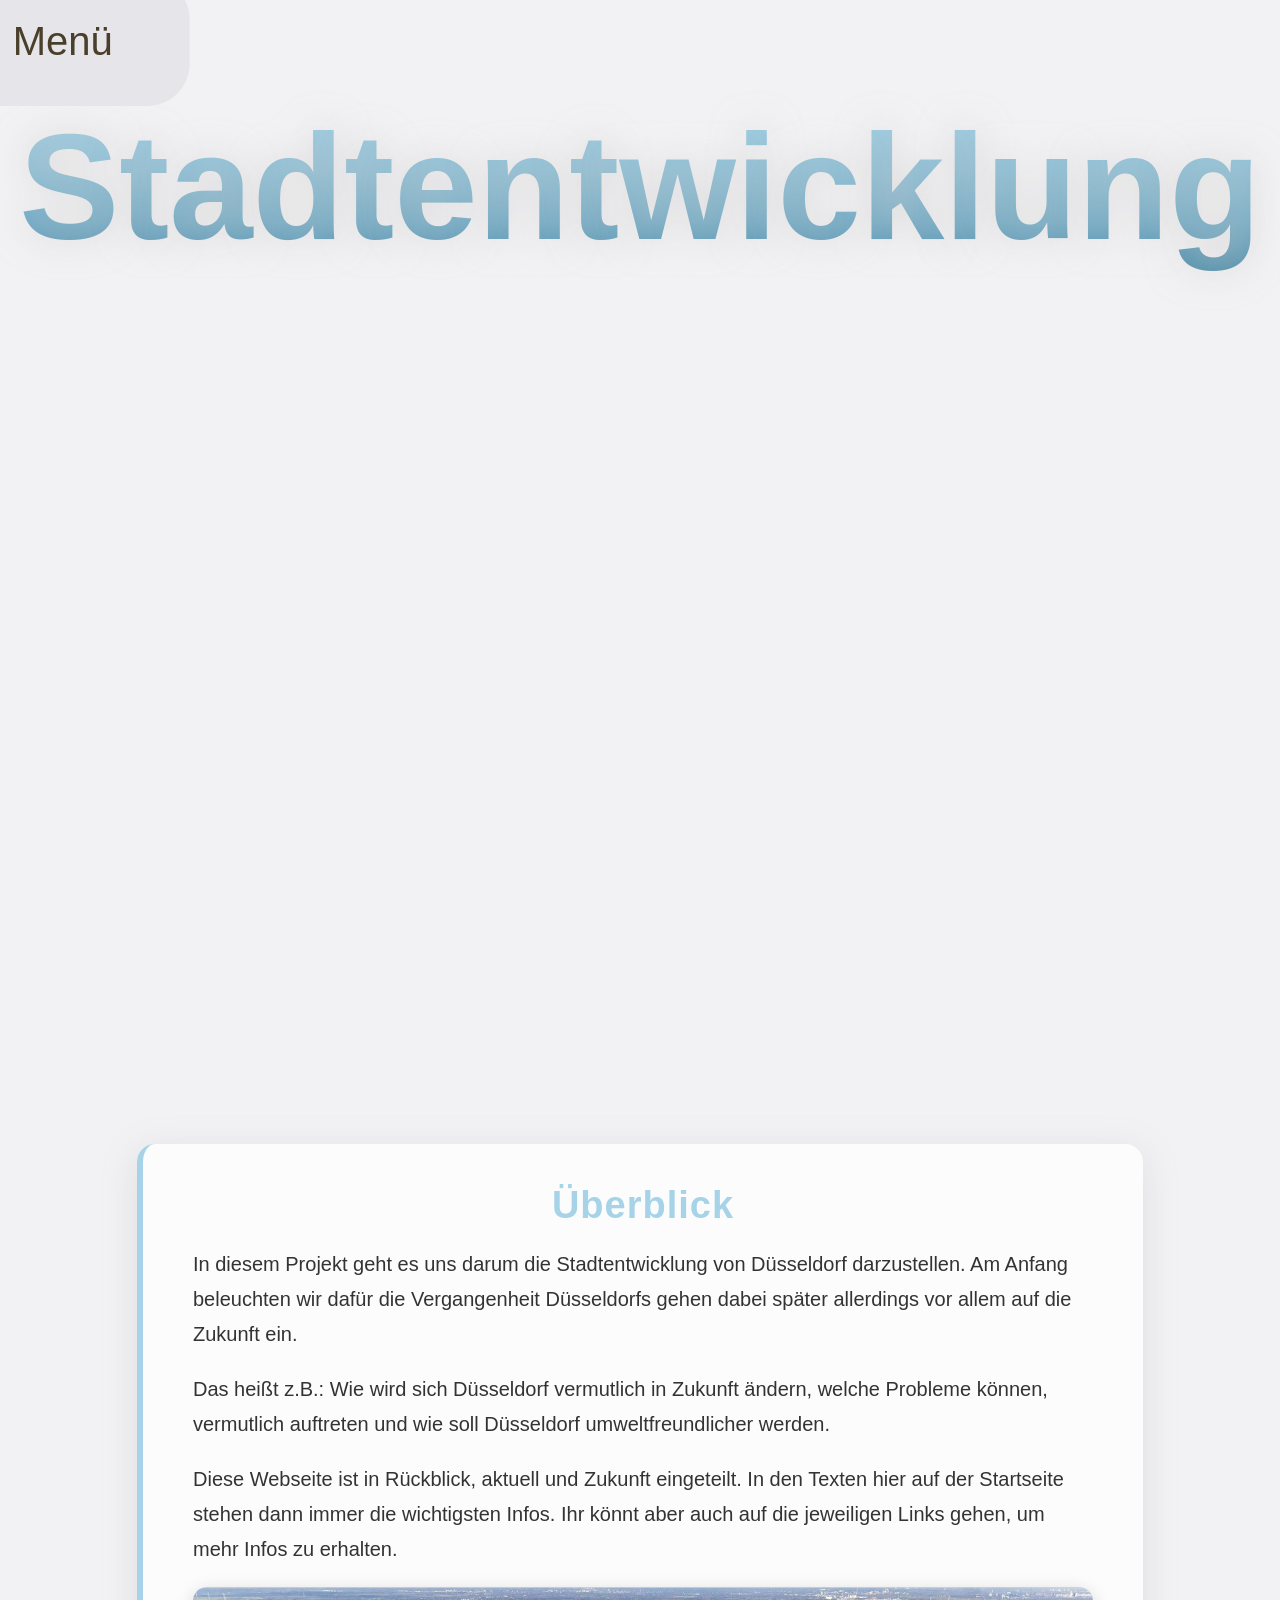
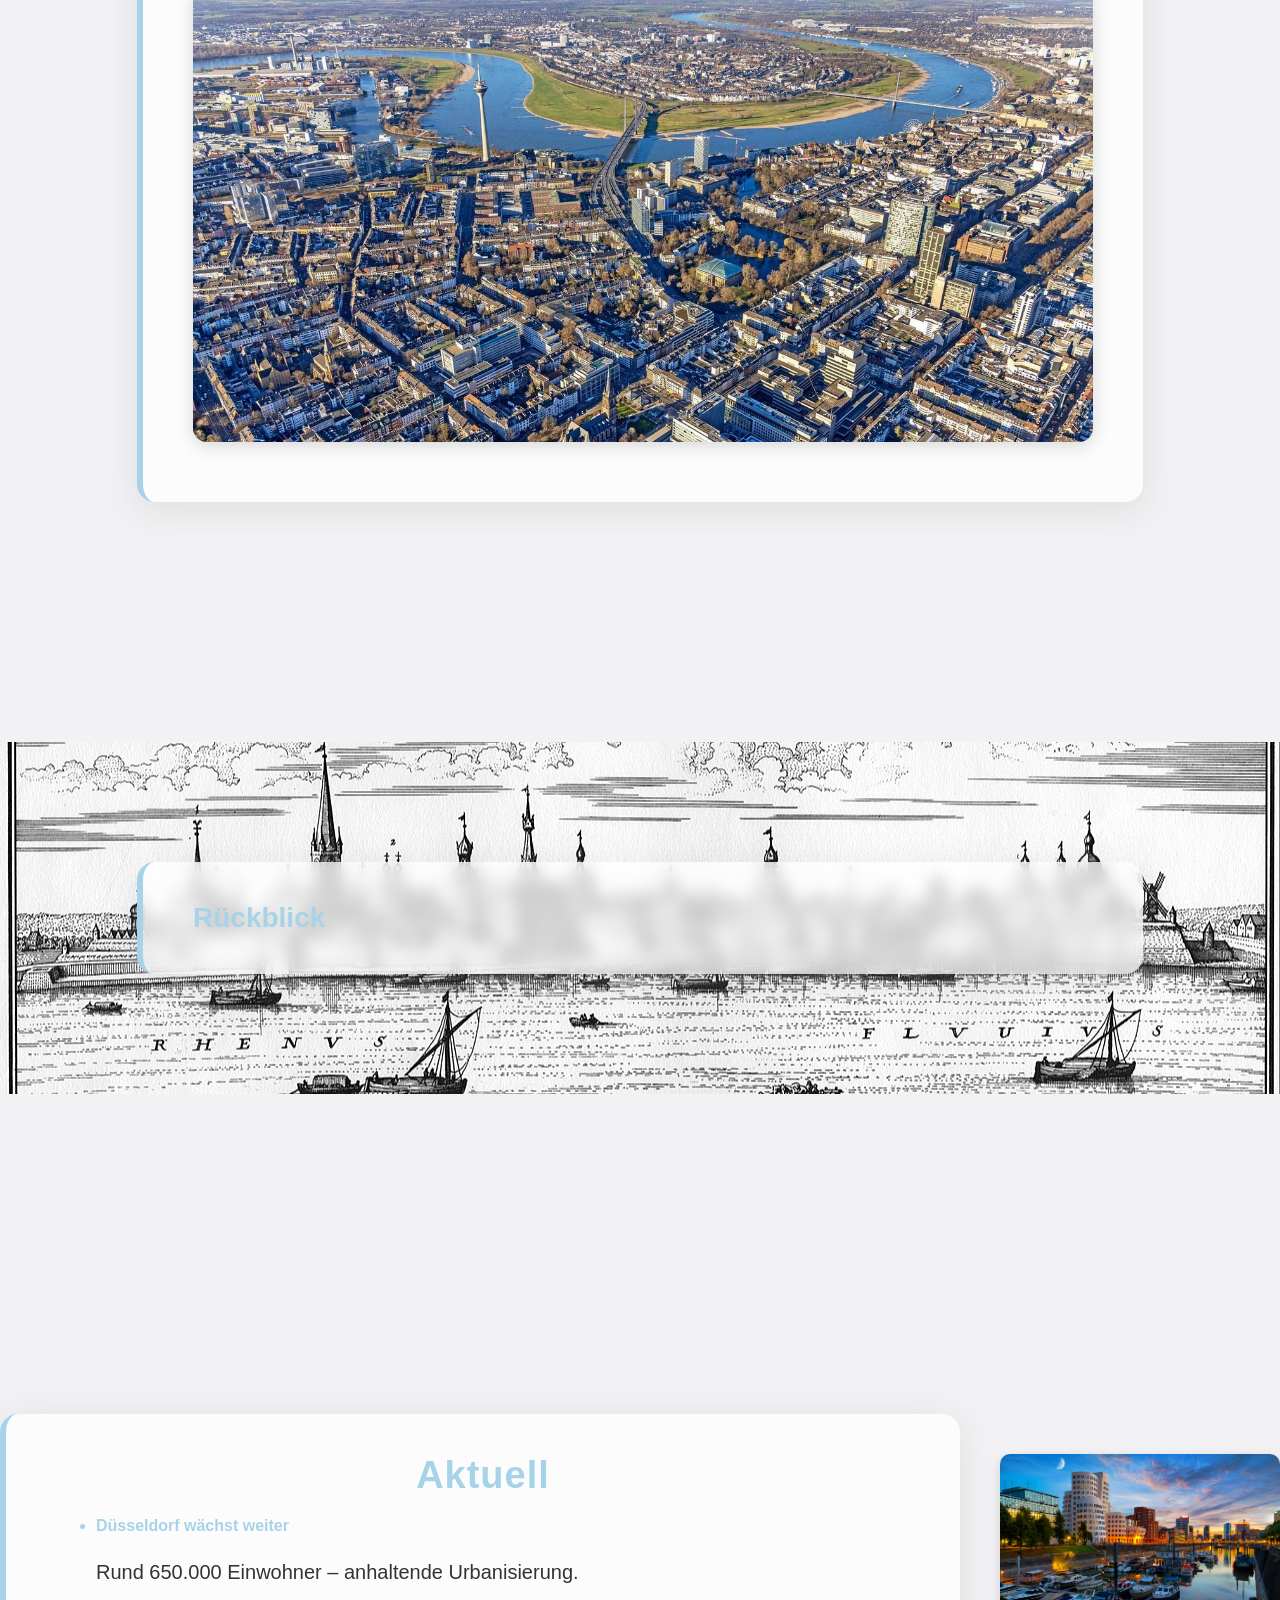
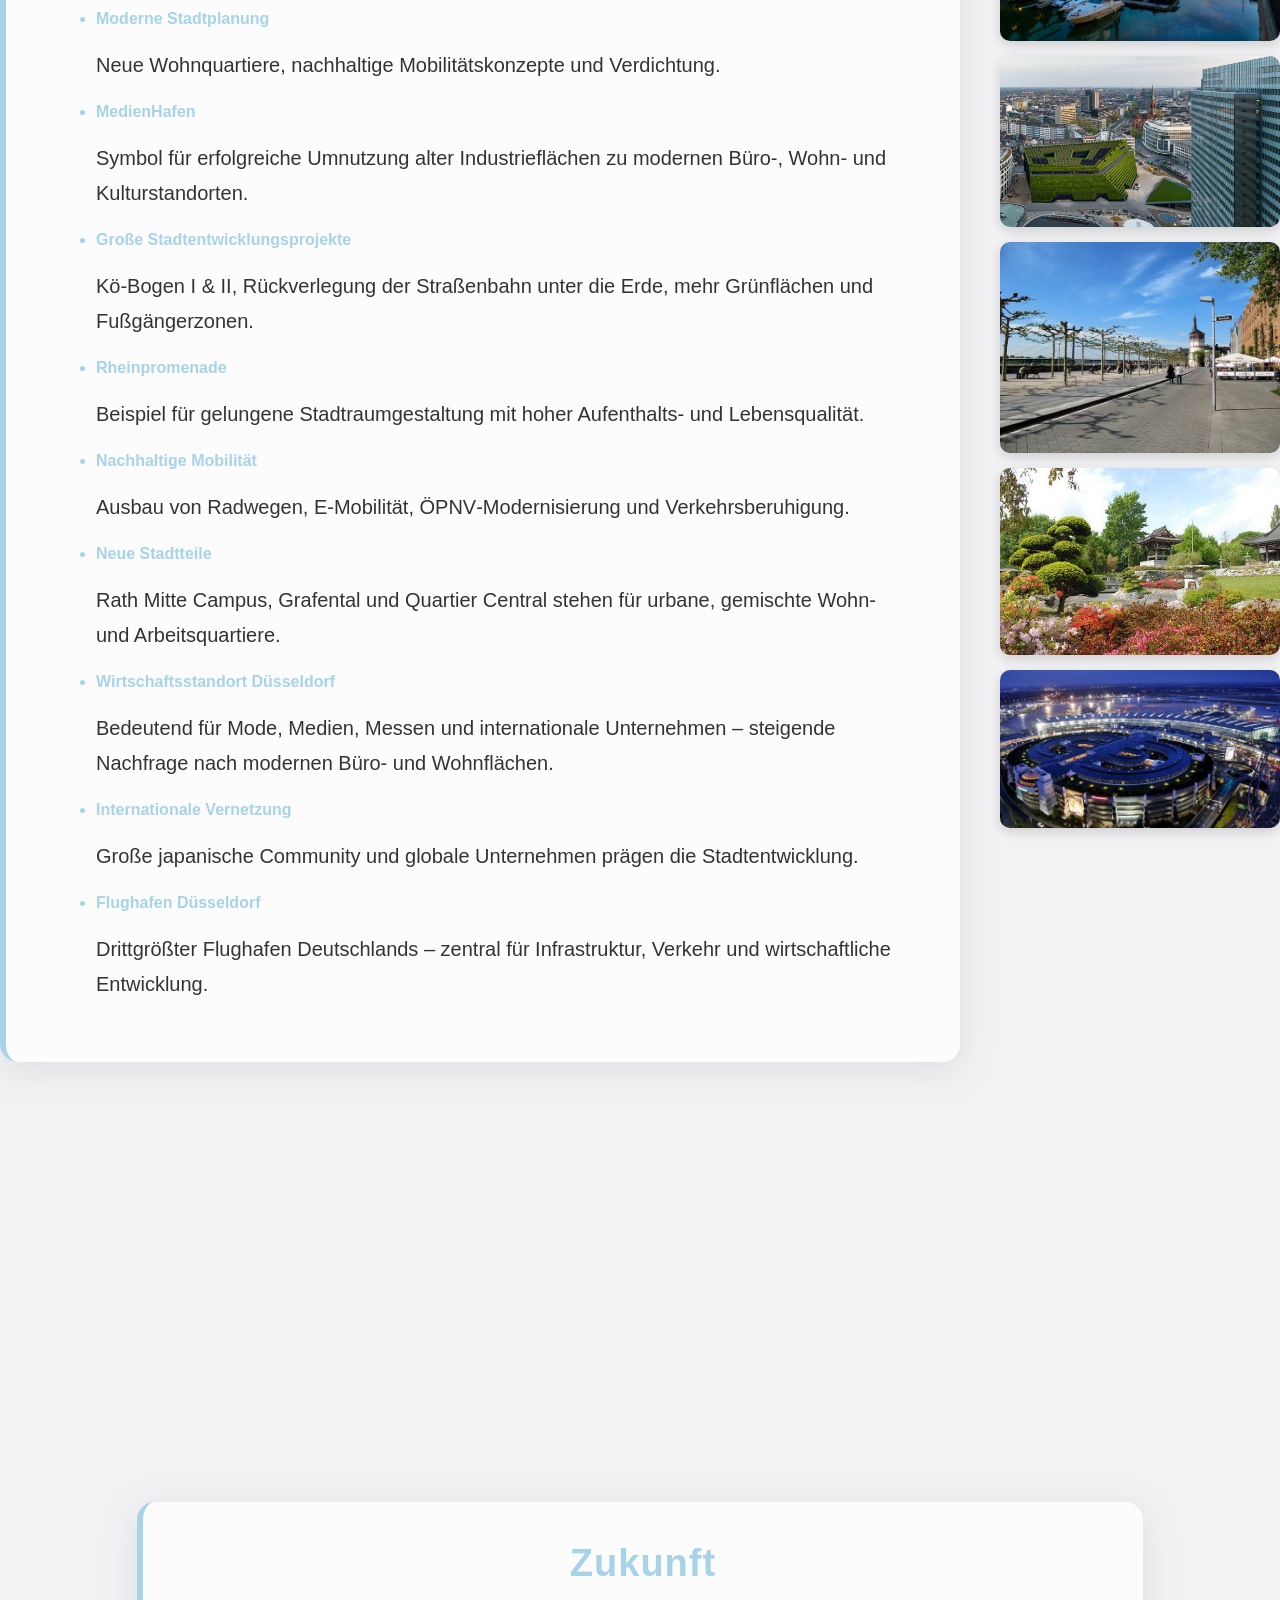
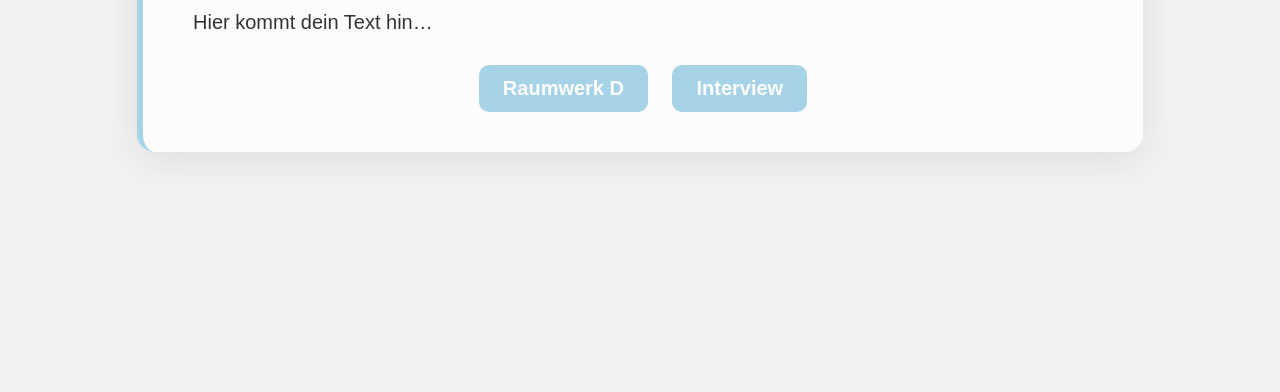
==== index.html @ 11513480 "Fix HTML encoding issues in index.html" ====
<!DOCTYPE html>
<html lang="de">
<head>
    <meta charset="UTF-8">
    <title>Titelseite</title>
	 <link rel="stylesheet" href="IDEE.css">

</head>
<body>
<div id="top"></div>

<video autoplay muted loop playsinline id="bgvideo">
    <source src="Düsseldorf.mp4" type="video/mp4">
</video>

<button id="menuBtn" tabindex="-1">Menü</button>


<div id="svgMenu" class="hidden">
    <svg
      id="rheinturm"
      viewBox="0 0 200 500"
      style="overflow: visible;"
      xmlns="http://www.w3.org/2000/svg">


<!-- Boden -->
<rect x="0" y="0" width="220" height="1000" fill="#abd2b6" />

<!-- Boden-Schatten unter dem Turm -->
<ellipse cx="100" cy="430" rx="45" ry="12" fill="rgba(0,0,0,0.25)" />


  <!-- Antenne -->
  <rect x="95" y="60" width="10" height="60" fill="#dcdcdc"/>

  <!-- Spitze mit Schattierung -->
  <polygon points="95,60 98,0 102,0 105,60" fill="#f2f2f2"/>
  <polygon points="98,0 102,0 103,60 97,60" fill="rgba(0,0,0,0.15)"/>

  <!-- Rote Streifen -->
  <rect x="98" y="10" width="4" height="8" fill="#c40000"/>
  <rect x="96" y="50" width="8" height="10" fill="#c40000"/>

  <!-- Plattform (oben hell, unten dunkel) -->
  <polygon points="100,200 150,120 50,120" fill="#0a2a4a"/>
  
  <polygon points="100,200 130,152 70,152" fill="#cfcfcf"/>
  <polygon points="100,200 150,120 50,120" fill="rgba(0,0,0,0.25)"/>

  <!-- Schaft mit leichter vertikaler Schattierung -->
  <polygon points="80,420 120,420 112,172 88,172" fill="#cfcfcf"/>
  <polygon points="96,420 120,420 112,172 100,172" fill="rgba(0,0,0,0.15)"/>

  <!-- Spitze:1 -->
  <rect x="75" y="105" width="50" height="15" fill="#bdbdbd"/>
  <rect x="75" y="105" width="25" height="15" fill="rgba(0,0,0,0.15)"/>

  <!-- Spitze:2 -->
  <rect x="60" y="101" width="80" height="4" fill="#bdbdbd"/>

  <!-- Spitze:3 -->
  <rect x="85" y="87" width="30" height="15" fill="#bdbdbd"/>
  <rect x="85" y="87" width="15" height="15" fill="rgba(0,0,0,0.15)"/>

  <!-- Spitze:4 -->
  <rect x="60" y="86" width="80" height="4" fill="#bdbdbd"/>

  <!-- leichte Verbreiterung vor der Plattform -->
  <rect x="88" y="160" width="24" height="12" fill="#cfcfcf"/>
  <rect x="100" y="160" width="12" height="12" fill="rgba(0,0,0,0.15)"/>

  <!-- Lichtuhr -->
  <rect x="97" y="190" width="6" height="200" fill="#1a1a1a"/>
  <circle cx="100" cy="210" r="3" fill="#37e3ff"/>
  <circle cx="100" cy="240" r="3" fill="#37e3ff"/>
  <circle cx="100" cy="270" r="3" fill="#37e3ff"/>
  <circle cx="100" cy="300" r="3" fill="#37e3ff"/>
  <circle cx="100" cy="330" r="3" fill="#37e3ff"/>
  <circle cx="100" cy="360" r="3" fill="#37e3ff"/>
  <circle cx="100" cy="390" r="3" fill="red"/>
  <circle cx="100" cy="420" r="3" fill="black"/>

  <!-- Fundament -->
  <rect x="80" y="420" width="40" height="15" fill="#bdbdbd"/>
  <rect x="80" y="420" width="20" height="15" fill="rgba(0,0,0,0.15)"/>

<line x1="100" y1="210" x2="130" y2="180" stroke="white" stroke-width="1" />
<line x1="100" y1="240" x2="130" y2="210" stroke="white" stroke-width="1" />
<line x1="100" y1="270" x2="130" y2="240" stroke="white" stroke-width="1" />
<line x1="100" y1="300" x2="130" y2="270" stroke="white" stroke-width="1" />
<line x1="100" y1="330" x2="130" y2="300" stroke="white" stroke-width="1" />
<line x1="100" y1="360" x2="130" y2="330" stroke="white" stroke-width="1" />
<line x1="100" y1="390" x2="130" y2="360" stroke="white" stroke-width="1" />

<line x1="160" y1="180" x2="130" y2="180" stroke="white" stroke-width="1" />
<line x1="160" y1="210" x2="130" y2="210" stroke="white" stroke-width="1" />
<line x1="160" y1="240" x2="130" y2="240" stroke="white" stroke-width="1" />
<line x1="160" y1="270" x2="130" y2="270" stroke="white" stroke-width="1" />
<line x1="160" y1="300" x2="130" y2="300" stroke="white" stroke-width="1" />
<line x1="160" y1="330" x2="130" y2="330" stroke="white" stroke-width="1" />
<line x1="160" y1="360" x2="130" y2="360" stroke="white" stroke-width="1" />


 <a href="#top">
    <text x="180" y="180" text-anchor="middle" font-size="16" fill="black">Titelseite</text>
  </a>
  
 <a href="#ueberblick">
    <text x="180" y="210" text-anchor="middle" font-size="16" fill="black">Überblick</text>
  </a>

  <a href="#rueckblick">
    <text x="180" y="240" text-anchor="middle" font-size="16" fill="black">Rückblick</text>
  </a>

  <a href="#aktuell">
    <text x="180" y="270" text-anchor="middle" font-size="16" fill="black">Aktuell</text>
  </a>

  <a href="#zukunft">
    <text x="180" y="300" text-anchor="middle" font-size="16" fill="black">Zukunft</text>
  </a>
<a href="Quellen.html" class="navlink quellen-link">Quellen</a>


</svg>
</div>

<script>
const menu = document.getElementById("svgMenu");
const btn = document.getElementById("menuBtn");

// Menü öffnen/schließen
btn.addEventListener("click", () => {
    menu.classList.toggle("hidden");

    if (menu.classList.contains("hidden")) {
        btn.style.display = "block";   // Menü zu → Button sichtbar
    } else {
        btn.style.display = "none";    // Menü offen → Button unsichtbar
    }
});

// Menü schließen, wenn ein Menüpunkt angeklickt wird
document.querySelectorAll("#svgMenu a").forEach(link => {
    link.addEventListener("click", () => {
        menu.classList.add("hidden");  // Menü schließen
        btn.style.display = "block";   // Button wieder anzeigen
    });
});


</script>

<section id="ueberblick">
  <div class="section-block">
      <h2>Überblick</h2>


      <p><p>
  In diesem Projekt geht es uns darum die Stadtentwicklung von Düsseldorf darzustellen. Am Anfang beleuchten wir dafür die Vergangenheit Düsseldorfs gehen dabei später allerdings vor allem auf die Zukunft ein.
</p>
<p>
  Das heißt z.B.: Wie wird sich Düsseldorf vermutlich in Zukunft ändern, welche Probleme können, vermutlich auftreten und wie soll Düsseldorf umweltfreundlicher werden.
</p>
<p>
  Diese Webseite ist in Rückblick, aktuell und Zukunft eingeteilt. In den Texten hier auf der Startseite stehen dann immer die wichtigsten Infos. Ihr könnt aber auch auf die jeweiligen Links gehen, um mehr Infos zu erhalten.
</p>
</p>
	  
	  <img src="Stadtblick.png" class="section-img">
  </div>
</section>

<section id="rueckblick">
	<div class="section-block">
<details class="timeline-block rueckblick-details">
    <summary>Rückblick</summary>

    <div class="rueckblick-content">

        <ul>

            <li><strong>Frühe Besiedlung & Antike</strong>
                <div class="sub">
                    <p>Bis ca. 100 n. Chr.: Gebiet nur sehr schwach besiedelt.</p>
                    <p>200–300 n. Chr.: Vereinzelte Siedlungen linksrheinisch.</p>
                    <p>Keine durchgehende Siedlungskontinuität.</p>
                </div>
            </li>

            <li><strong>Mittelalter & Urbanisierung</strong>
                <div class="sub">
                    <p>600–700: Durchgehende fränkische Besiedlung.</p>
                    <p>Um 700: Klostergründung Kaiserswerth.</p>
                    <p>Um 1100: Erste Erwähnungen von Derendorf, Golzheim, Stockum, Hamm.</p>
                    <p>1159: Erste urkundliche Erwähnung Düsseldorfs.</p>
                    <p>1288: Stadtgründung.</p>
                </div>
            </li>

            <li><strong>Stadtentwicklung & Jan Wellem</strong>
                <div class="sub">
                    <p>Um 1300: Erste Erweiterung.</p>
                    <p>1384–1394: Große Stadterweiterung.</p>
                    <p>1679–1716: Jan Wellem – kulturelle Blüte.</p>
                </div>
            </li>

        </ul>

        
        <div class="janwellem-box">
    <img src="Jan-Wellen.jpg" alt="Jan Wellen" class="janwellem-pic">
</div>


        <ul>

            <li><strong>19. Jahrhundert & Preußen</strong>
                <div class="sub">
                    <p>1815: Teil des Königreichs Preußen.</p>
                    <p>19. Jh.: Industrialisierung.</p>
                    <p>1882: Über 100.000 Einwohner.</p>
                </div>
            </li>

            <li><strong>20. Jahrhundert & Gegenwart</strong>
                <div class="sub">
                    <p>1946: Landeshauptstadt NRW.</p>
                    <p>Nachkriegszeit: Wiederaufbau & Urbanisierung.</p>
                    <p>Heute: Politisches, wirtschaftliches, kulturelles Zentrum.</p>
                </div>
            </li>

        </ul>

    </div>
</details>


    </div>
</section>


<section id="aktuell">

<div class="rwd-wrapper">

    <div class="section-block rwd-text">
        <h2>Aktuell</h2>

        <ul>
            <li><strong>Düsseldorf wächst weiter</strong></li>
            <p>Rund 650.000 Einwohner – anhaltende Urbanisierung.</p>

            <li><strong>Moderne Stadtplanung</strong></li>
            <p>Neue Wohnquartiere, nachhaltige Mobilitätskonzepte und Verdichtung.</p>

            <li><strong>MedienHafen</strong></li>
            <p>Symbol für erfolgreiche Umnutzung alter Industrieflächen zu modernen Büro-, Wohn- und Kulturstandorten.</p>

            <li><strong>Große Stadtentwicklungsprojekte</strong></li>
            <p>Kö-Bogen I & II, Rückverlegung der Straßenbahn unter die Erde, mehr Grünflächen und Fußgängerzonen.</p>

            <li><strong>Rheinpromenade</strong></li>
            <p>Beispiel für gelungene Stadtraumgestaltung mit hoher Aufenthalts- und Lebensqualität.</p>

            <li><strong>Nachhaltige Mobilität</strong></li>
            <p>Ausbau von Radwegen, E‑Mobilität, ÖPNV‑Modernisierung und Verkehrsberuhigung.</p>

            <li><strong>Neue Stadtteile</strong></li>
            <p>Rath Mitte Campus, Grafental und Quartier Central stehen für urbane, gemischte Wohn‑ und Arbeitsquartiere.</p>

            <li><strong>Wirtschaftsstandort Düsseldorf</strong></li>
            <p>Bedeutend für Mode, Medien, Messen und internationale Unternehmen – steigende Nachfrage nach modernen Büro‑ und Wohnflächen.</p>

            <li><strong>Internationale Vernetzung</strong></li>
            <p>Große japanische Community und globale Unternehmen prägen die Stadtentwicklung.</p>

            <li><strong>Flughafen Düsseldorf</strong></li>
            <p>Drittgrößter Flughafen Deutschlands – zentral für Infrastruktur, Verkehr und wirtschaftliche Entwicklung.</p>
        </ul>
    </div>

    <div class="jaw-gallery">
    <img src="Medienhafen.jpg" alt="Bild 1" class="jaw-pic">
    <img src="KöbogenII.jpg" alt="Bild 2" class="jaw-pic">
    <img src="Rheinpromenade.jpg" alt="Bild 3" class="jaw-pic">
	<img src="Japan.jpg" alt="Bild 4" class="jaw-pic">
    <img src="Flughafen.jpg" alt="Bild 5" class="jaw-pic">
</div>

</div>

</section>


<section id="zukunft">
<div class="section-block">
    <h2>Zukunft</h2>
	<p>Hier kommt dein Text hin…</p>
	<div class="button-wrapper">
            <a href="raumwerk_D.html" class="nice-btn">Raumwerk D</a>
            <a href="interview.html" class="nice-btn">Interview</a>
        </div>
    </div>
</section>



<div style="text-align: center;">



    <h1 class="main-title">Stadtentwicklung</h1>

    
</div>







</body>
</html>
---- IDEE.css ----
html, body {
    scroll-behavior: auto; /* verhindert automatisches Springen */
}

body {
  margin: 0;
  min-height: 200vh;
  background-color: #F2F2F4; /* Mondgrau hell */

  background-size: 300% 300%;
  animation: bgMove 18s ease infinite;
  position: relative;
  z-index: 0;
}

@keyframes bgMove {
  0% { background-position: 0% 50%; }
  50% { background-position: 100% 50%; }
  100% { background-position: 0% 50%; }
}

#bgvideo {
    position: relative;
    top: 0;
    left: 0;
    width: 100vw;
    height: 100vh;
    object-fit: cover;
    z-index: -1;
    pointer-events: none;
}

/* Textblock */
.textblock {
    max-width: 1100px;
    width: 90%;
    margin: 2px auto;

    background: rgba(255, 255, 255, 0.85); /* Weiß transparent */
    padding: 30px 40px;
    border-radius: 12px;
    border-left: 6px solid #D9D9DD; /* Mondgrau mittel */
    box-shadow: 0 0 25px rgba(168,168,173,0.35); /* Mondgrau dunkel */

    z-index: 2;
    position: absolute;
    top: 95px;
    left: 27%;
}

/* Überschriften */
.textblock h1,
.textblock h2 {
    text-align: center;
    z-index: 1;
}

.textblock h1 {
    margin-bottom: 30px;
    color: #A7D3E8;
}

.textblock h2 {
    color: #A7D3E8;
    margin-bottom: 15px;
}

/* Absätze */
.textblock p {
    font-size: 18px;
    line-height: 1.6;
    z-index: 1;
}

.Concept {
    display: block;
    margin: 20px auto 0 auto;
    width: 300px;
    opacity: 0.95;
    z-index: 1;
}

/* SVG Text */
svg text {
    fill: black;
    stroke: transparent;
    stroke-width: 2px;
    transition: stroke 0.25s ease, stroke-opacity 0.25s ease;
    transform-origin: center;
    transform-box: fill-box;
}

svg text:hover {
    stroke: red;
    stroke-opacity: 1;
}

h1 {
    color: #EAF8FF;
}

#rheinturm {
    position: absolute;
    top: 0;
    left: 0;
    height: 100vh;
    width: auto;
}

.hidden {
    opacity: 0;
    transform: scale(0.9);
    pointer-events: none;
    transition: opacity 0.3s ease, transform 0.3s ease;
}

#svgMenu {
    position: fixed;
    top: 0;
    left: 0;
    z-index: 9998;
    transition: opacity 0.3s ease, transform 0.3s ease;
}

/* Menübutton */
#menuBtn {
    transform: scale(3);
    padding: 14px 26px;
    border-radius: 14px;

    position: fixed;
    top: 20px;
    left: 20px;

    background-color: #E6E6EA;
    color: #4a3f2b;

    border: none;
    cursor: pointer;

    transition: transform 0.25s ease, box-shadow 0.25s ease;
    animation: pulse 2.2s infinite ease-in-out;

    z-index: 9999;
}

#menuBtn:hover {
    transform: scale(3.25);
    box-shadow: 0 0 35px rgba(200, 200, 200, 0.8); /* Mondgrau Glow */
}

#menuBtn:active {
    transform: scale(2.8);
}

@keyframes pulse {
    0%   { transform: scale(3); }
    50%  { transform: scale(3.12); }
    100% { transform: scale(3); }
}

/* Titel */
.title-wrapper {
    position: absolute;
    top: 28%;
    left: 50%;
    transform: translate(-50%, -50%);
    display: flex;
    align-items: center;
    gap: 60px;
    animation: fadeIn 1.5s ease forwards;
}

.main-title {
    position: absolute;
    top: 0%;
    left: 50%;
    transform: translateX(-50%);

    font-size: 150px;
    font-weight: 800;
    font-family: "Segoe UI", sans-serif;
    z-index: 10;

    background: linear-gradient(
        to bottom,
        #A7D3E8 0%,
        #8BBFD7 40%,
        #6EAAC6 70%,
        #4F8EAA 100%
    );

    -webkit-background-clip: text;
    color: transparent;

    text-shadow: 0 0 35px rgba(200, 200, 200, 0.5);
}

/* Einblenden */
@keyframes fadeIn {
    from { opacity: 0; transform: translate(-50%, -60%); }
    to   { opacity: 1; transform: translate(-50%, -50%); }
}

html {
    scroll-behavior: smooth;
}

/* Sektionen */
section h2 {
    font-size: 40px;
    text-align: center;
    margin-top: 80px;
    margin-bottom: 40px;
}

section {
    display: flex;
    justify-content: center;
    margin: 120px 0;
}

/* Moderner Textblock */
.section-block {
    max-width: 900px;
    width: 90%;
    margin: 120px auto;
    padding: 40px 50px;

    background: rgba(255, 255, 255, 0.75); /* Weiß */
    backdrop-filter: blur(8px);

    border-radius: 18px;
    border-left: 6px solid #A7D3E8;
    box-shadow: 0 8px 35px rgba(168,168,173,0.25);

    color: #A7D3E8;
    font-family: "Segoe UI", sans-serif;
}
.section-block {
    flex: 1 !important;
}

.section-block h2 {
    margin-top: 0;
    margin-bottom: 20px;
    font-size: 38px;
    font-weight: 700;
    text-align: center;

    color: #A7D3E8;
    letter-spacing: 1px;
}

.section-block p {
    font-size: 20px;
    line-height: 1.75;
    color: #333;
}

/* Scrollbar */
::-webkit-scrollbar {
  width: 8px;
}

::-webkit-scrollbar-track {
  background: #F2F2F4; /* Mondgrau hell */
}

::-webkit-scrollbar-thumb {
  background: #A8A8AD; /* Mondgrau dunkel */
  border-radius: 4px;
}

::-webkit-scrollbar-thumb:hover {
  background: #8F8F94; /* etwas dunkler */
}

#menuBtn:focus {
    outline: none;
}

.section-img {
    display: block;
    width: 100%;
    max-width: 900px;
    margin: 20px auto;
    border-radius: 14px;
    box-shadow: 0 4px 18px rgba(0,0,0,0.15);
}

/* Nur für Rückblick */
.rueckblick.section-block {
    max-width: 900px;
    width: 90%;
    margin: 120px auto;
    padding: 40px 50px;

    background: rgba(255, 255, 255, 0.75);
    backdrop-filter: blur(8px);

    border-radius: 18px;
    border-left: 6px solid #A7D3E8;
    box-shadow: 0 8px 35px rgba(168,168,173,0.25);

    color: #A7D3E8;
    font-family: "Segoe UI", sans-serif;
}

.rueckblick.section-block h2 {
    margin-top: 0;
    margin-bottom: 20px;
    font-size: 38px;
    font-weight: 700;
    text-align: center;
    color: #A7D3E8;
    letter-spacing: 1px;
}

.rueckblick.section-block p {
    font-size: 20px;
    line-height: 1.75;
    color: #333;
}

#rueckblick {
    background-image: url('Düsseldorf_1647.jpg');
    background-size: cover;
    background-position: center;
}

.timeline-block summary {
    font-size: 28px;
    font-weight: bold;
    cursor: pointer;
    list-style: none;
}

.timeline-block summary::-webkit-details-marker {
    display: none;
}

.nice-btn {
    display: inline-block;
    padding: 12px 24px;
    background-color: #A7D3E8;
    color: white;
    border-radius: 10px;
    text-decoration: none;
    font-size: 20px;
    font-weight: 600;
    transition: 0.25s;
}

.nice-btn:hover {
    background-color: #7AB4CE;
    transform: scale(1.05);
}

.nice-btn {
    position: relative;
    z-index: 9999;
}

.button-wrapper {
    text-align: center;
    margin-top: 25px;
}

.button-wrapper .nice-btn {
    margin: 0 10px;
}
.rwd-wrapper {
    display: flex;
    align-items: flex-start;
    gap: 40px;
    max-width: 1400px;
    margin: 80px auto;
}

.rwd-text {
    flex: 1;
}

.rwd-img {
    flex: 0 0 420px;
}

.rwd-img img {
    width: 100%;
    border-radius: 14px;
    box-shadow: 0 4px 18px rgba(0,0,0,0.15);
}

.janwellem-small {
    width: 180px;   /* oder 150px, 120px – wie du willst */
    height: auto;
    border-radius: 10px;
}
.jaw-gallery {
    display: flex;
    flex-direction: column;
    gap: 15px; /* Abstand zwischen den Bildern */
    margin-top: 160px;
}

.jaw-pic {
    width: 280px;   /* deutlich kleiner */
    height: auto;
    border-radius: 10px;
    box-shadow: 0 4px 12px rgba(0,0,0,0.15);
}
.janwellem-box {
    display: flex;
    
    margin: 20px 0;
}

.janwellem-pic {
    width: 180px;     /* hier stellst du die Größe ein */
    height: auto;
    border-radius: 10px;
    box-shadow: 0 4px 12px rgba(0,0,0,0.15);
}
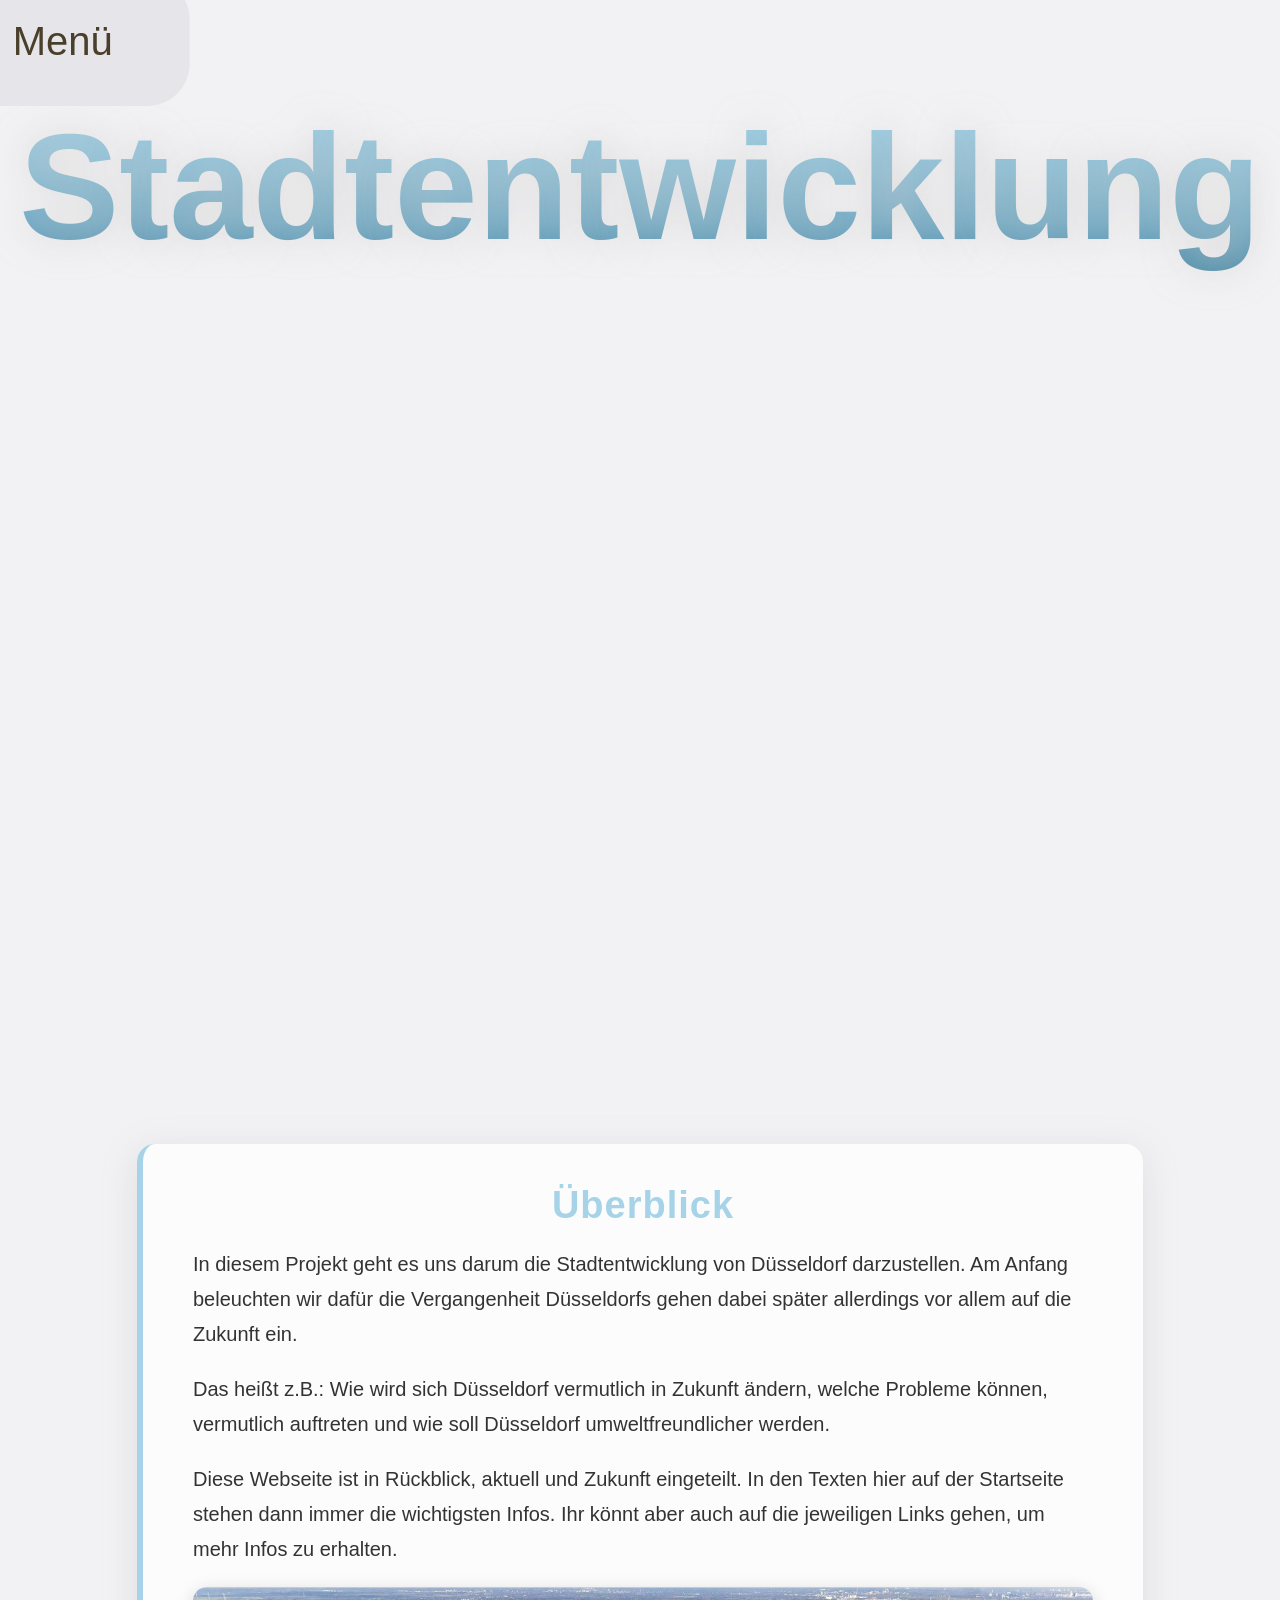
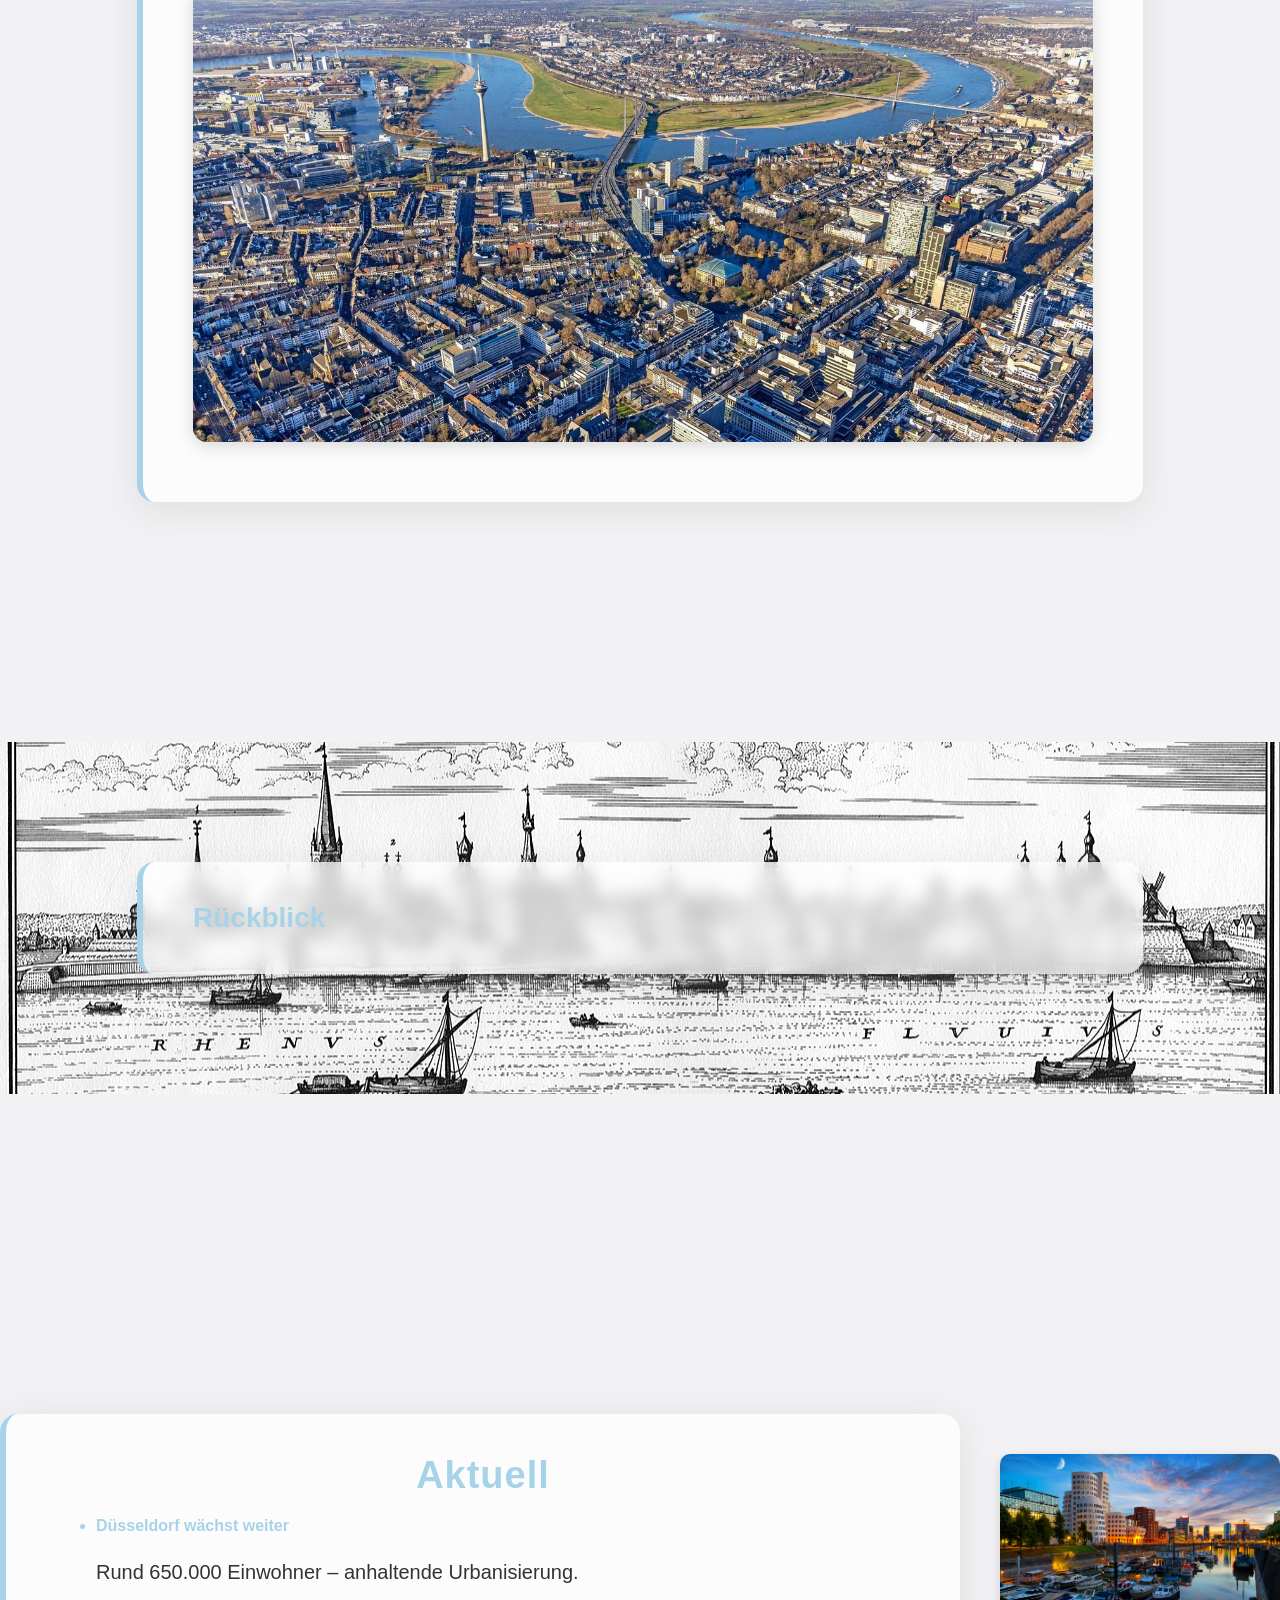
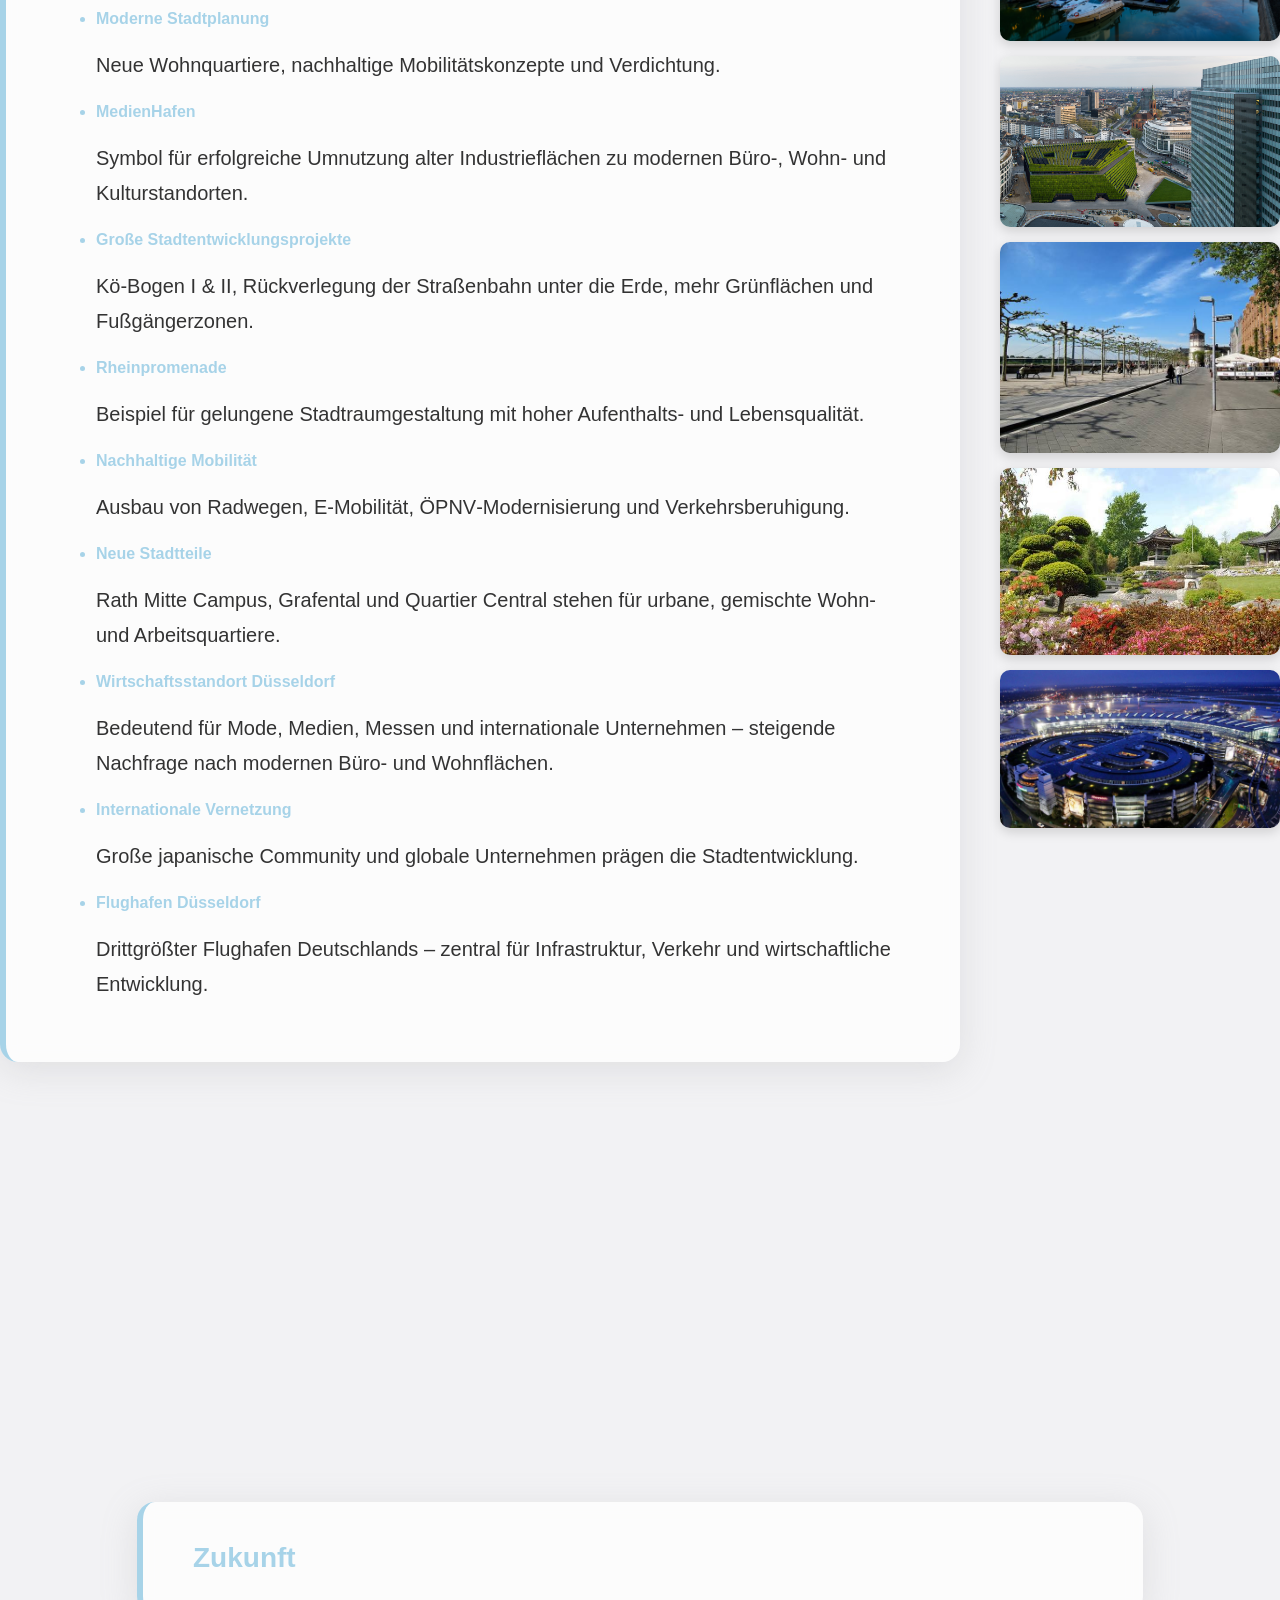
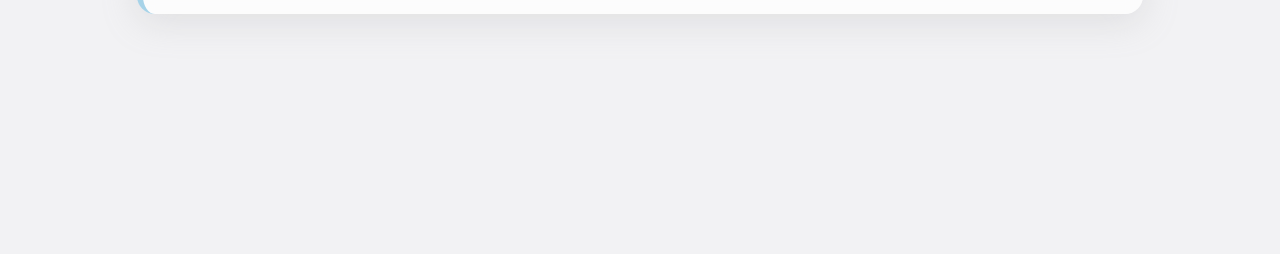
==== commit ab2ec9e0: "Update index.html" ====
--- a/index.html
+++ b/index.html
@@ -296,20 +296,27 @@
 
 </section>
 
-
 <section id="zukunft">
-<div class="section-block">
-    <h2>Zukunft</h2>
-	<p>Hier kommt dein Text hin…</p>
-	<div class="button-wrapper">
-            <a href="raumwerk_D.html" class="nice-btn">Raumwerk D</a>
-            <a href="interview.html" class="nice-btn">Interview</a>
-        </div>
+    <div class="section-block zukunft">
+
+        <details class="timeline-block zukunft-details">
+            <summary>Zukunft</summary>
+
+            <p>Hier kommt dein Zukunftstext hinein …</p>
+
+            <div class="button-wrapper">
+                <a href="raumwerk_D.html" class="nice-btn">Raumwerk D</a>
+                <a href="interview.html" class="nice-btn">Interview</a>
+            </div>
+
+        </details>
+
     </div>
 </section>
 
 
 
+
 <div style="text-align: center;">
 
 
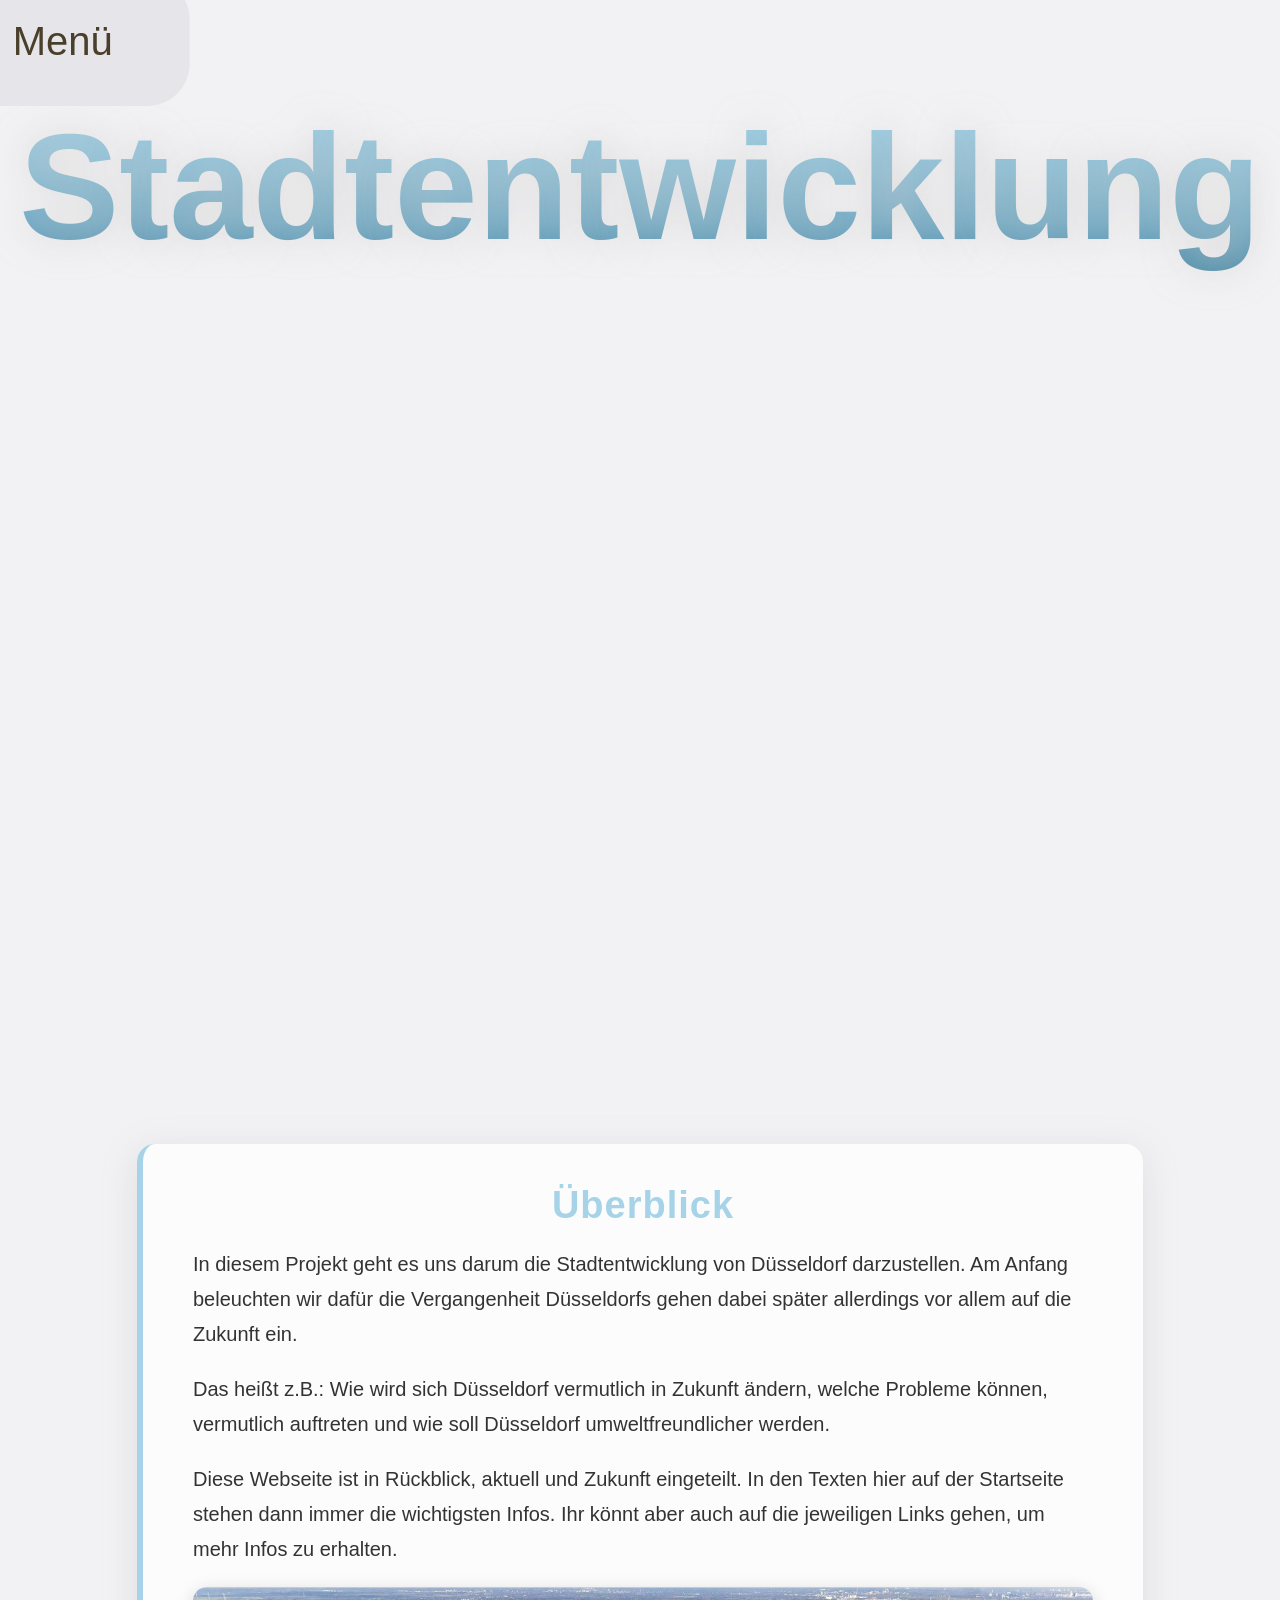
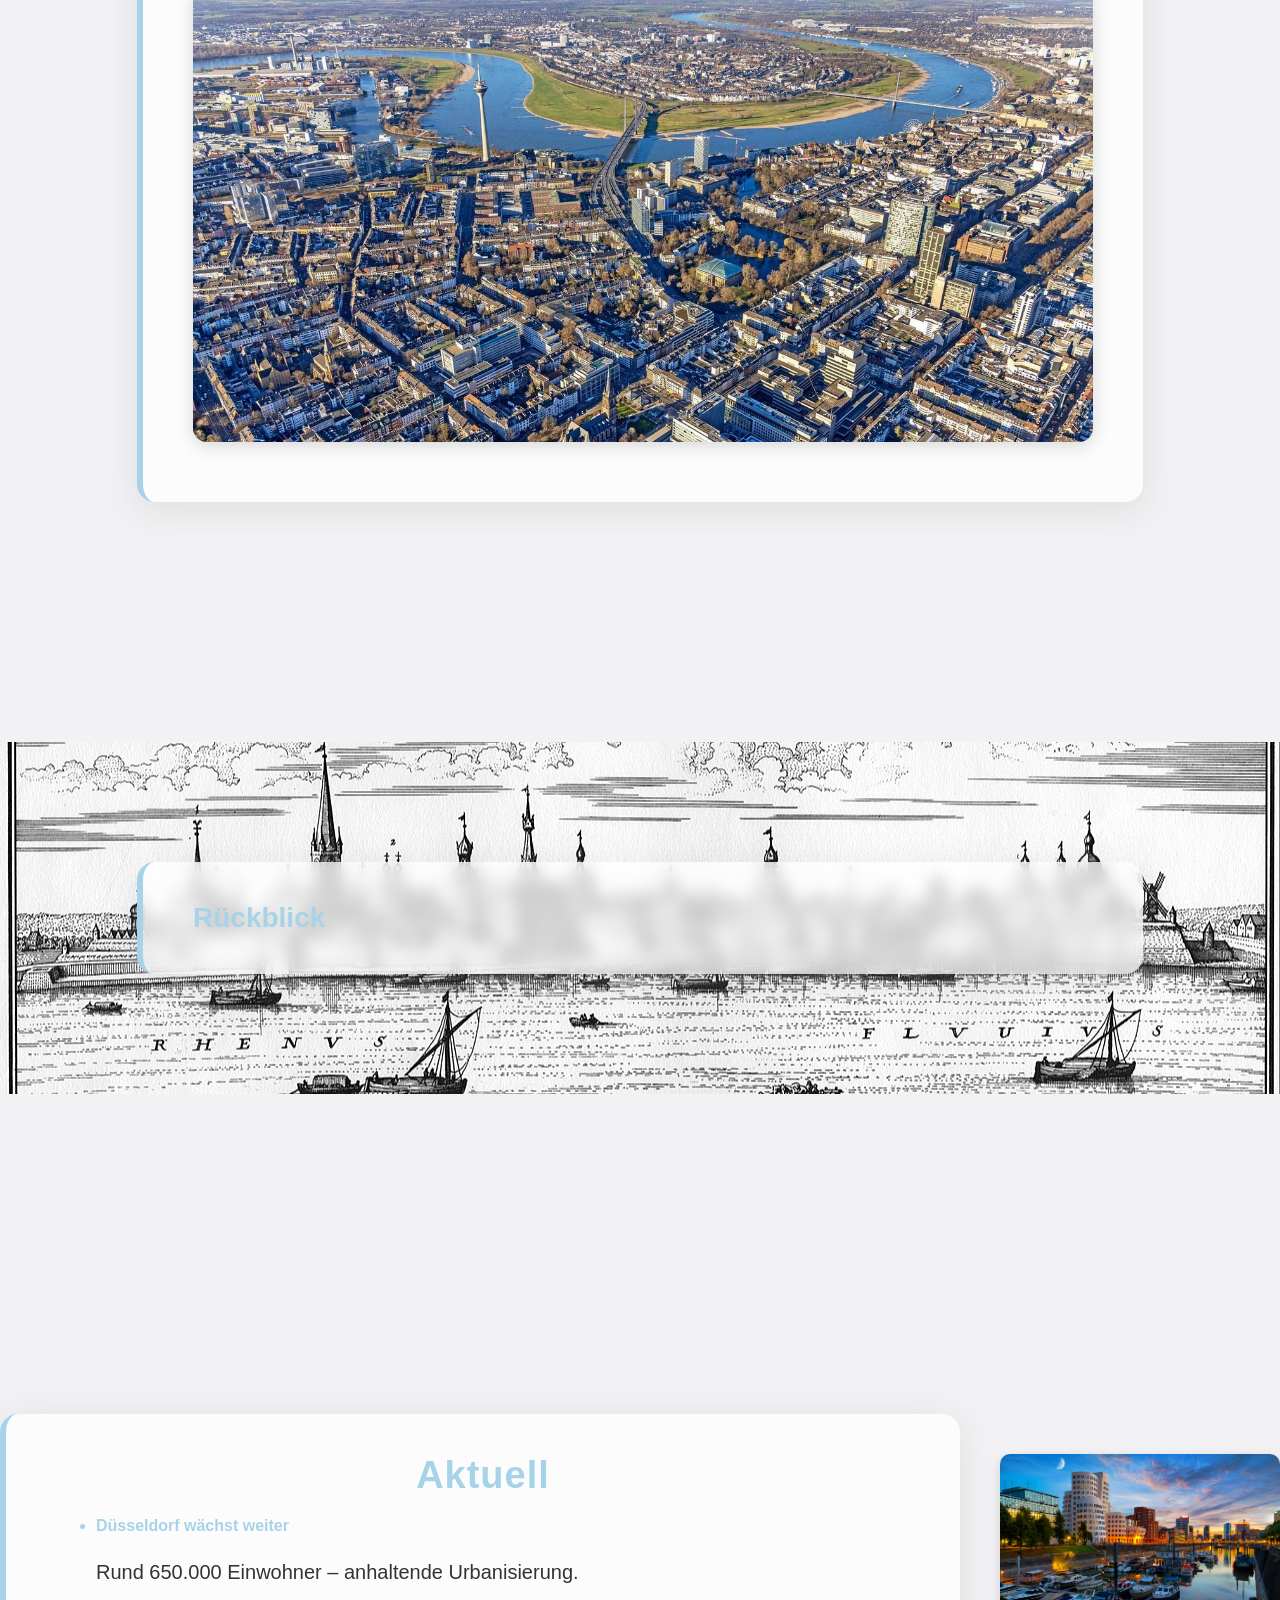
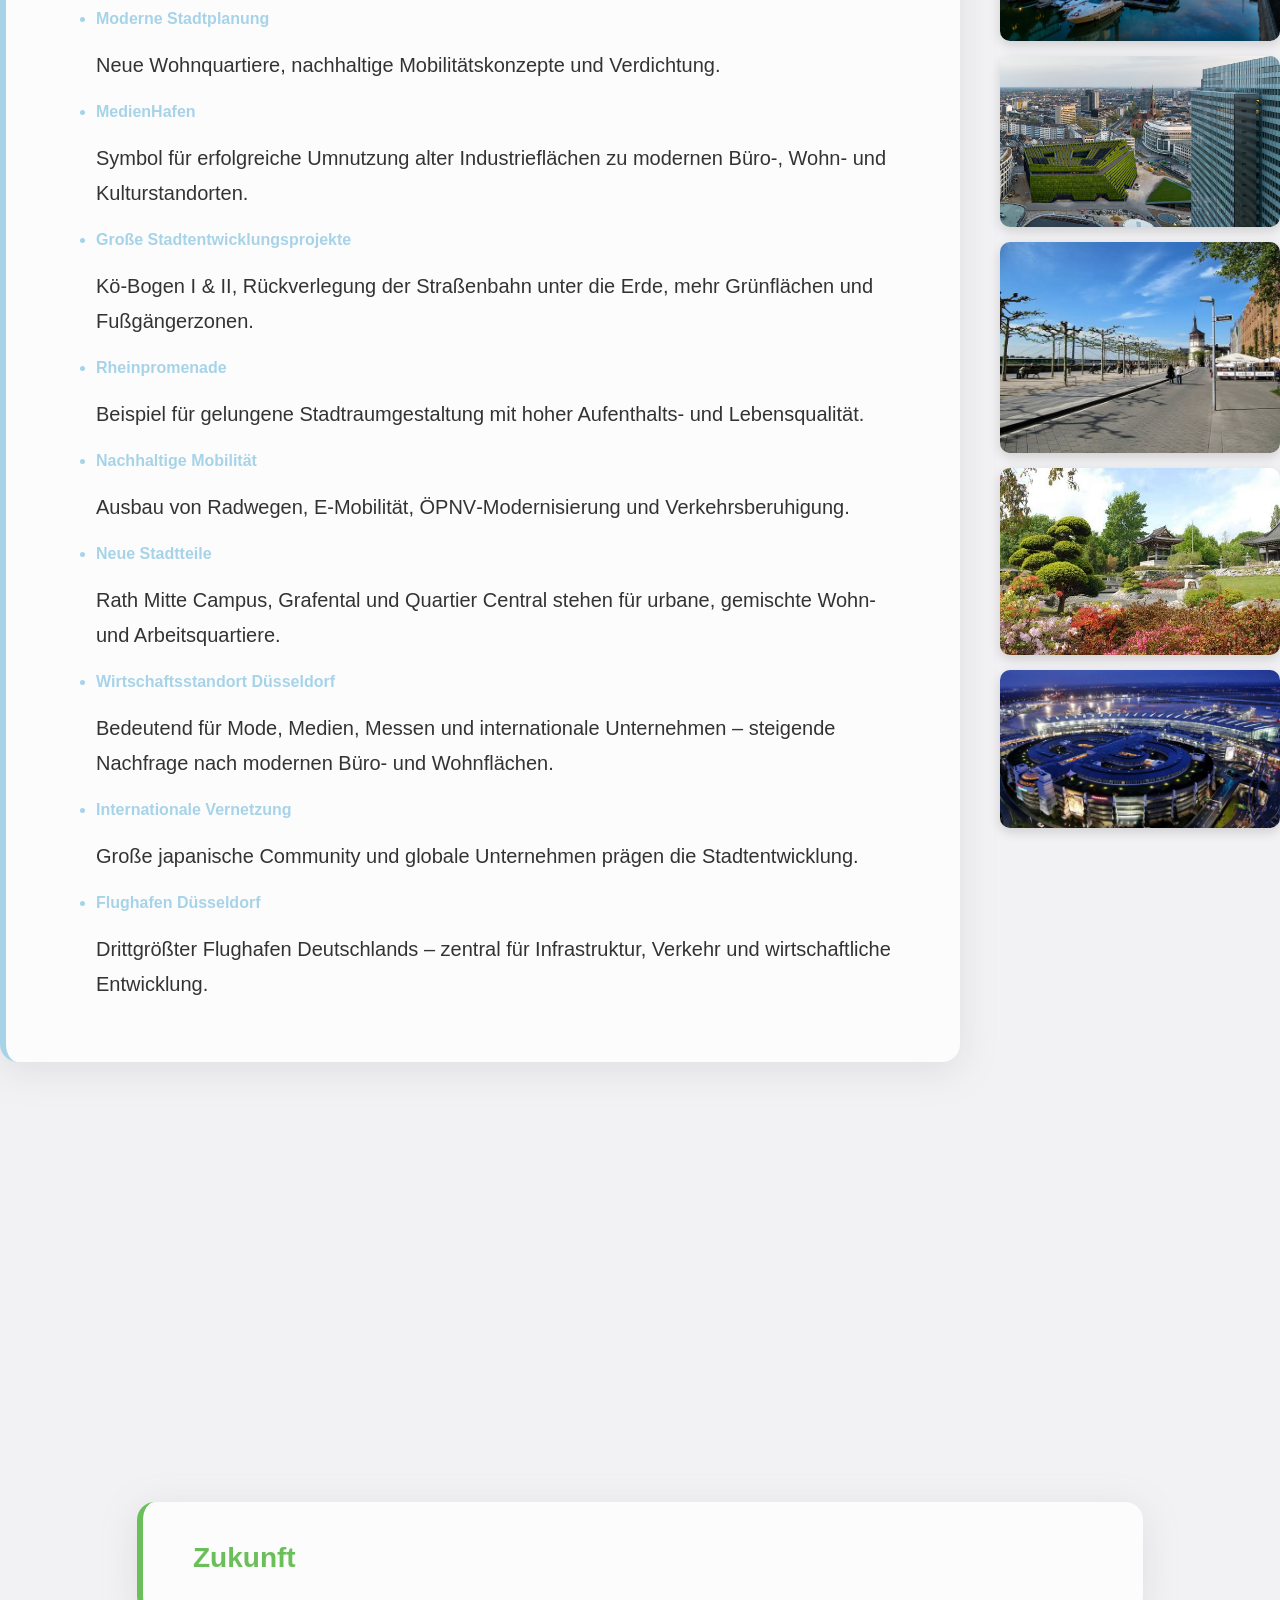
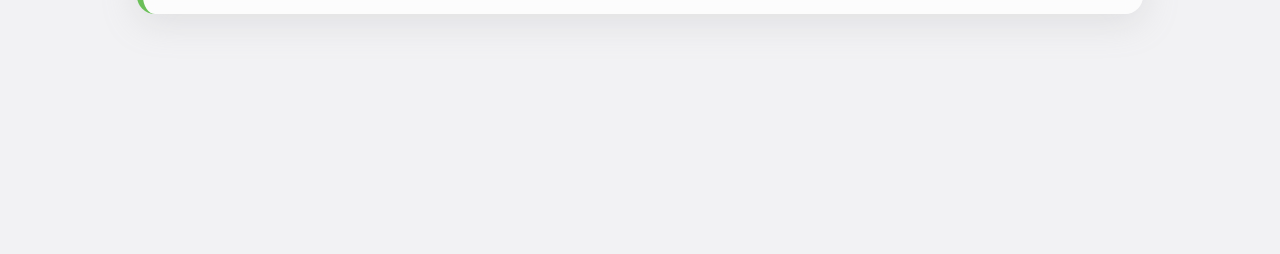
==== commit 5c0df3ee: "Update print statement from 'Hello' to 'Goodbye'" ====
--- a/index.html
+++ b/index.html
@@ -302,7 +302,33 @@
         <details class="timeline-block zukunft-details">
             <summary>Zukunft</summary>
 
-            <p>Hier kommt dein Zukunftstext hinein …</p>
+            
+    <h3 class="zukunft-heading">Bevölkerungsentwicklung</h3>
+    <p>Düsseldorf wächst weiter. Für das Jahr 2035 wird mit rund 702.500 Einwohnern gerechnet, bis 2050 könnten es etwa 747.000 sein. Hauptgrund dafür ist der Zuzug: Familien, Fachkräfte und Menschen aus dem Ausland tragen dazu bei, dass die Stadt wächst. Ohne diese Wanderungsbewegungen würde die Bevölkerung eher zurückgehen, weil es mehr Sterbefälle als Geburten gibt.</p>
+
+    <p>Wie stark Düsseldorf tatsächlich wächst, hängt davon ab, wie viel neuer Wohnraum entsteht. Die Stadt plant bis 2030 rund 8.000 neue Wohnungen und hat ein Impulsprogramm bis 2037 aufgelegt, das den Wohnungsbau mit 140 Millionen Euro unterstützen soll. Da die verfügbaren Flächen begrenzt sind, wird künftig stärker nachverdichtet oder in die Höhe gebaut.</p>
+
+    <h3 class="zukunft-heading">Smart Living und Wohnen</h3>
+    <p>Ein wichtiger Schwerpunkt liegt dabei auf dem Konzept des Smart Living. Neue Quartiere sollen möglichst autark, klimaneutral und energieeffizient funktionieren. Gleichzeitig entstehen neue Wohn- und Mischgebiete, die auch bezahlbaren Wohnraum schaffen sollen. Gebäude sollen grün, umweltfreundlich und nachhaltig gebaut werden. Das Smart‑Living‑Konzept soll zudem den Alltag erleichtern – durch Vernetzung, energieeffiziente Technik und altersgerechtes Wohnen.</p>
+
+    <h3 class="zukunft-heading">Herausforderungen</h3>
+    <p>Mit dem Wachstum gehen jedoch auch Herausforderungen einher:</p>
+    <p>Wohnungen werden schneller benötigt, als sie gebaut werden können.</p>
+    <p>Steigende Mieten setzen einkommensschwächere Haushalte unter Druck.</p>
+    <p>Kita‑ und Schulplätze bleiben begrenzt.</p>
+    <p>Das Gesundheitswesen wird stärker belastet.</p>
+    <p>Verkehr und ÖPNV geraten an ihre Grenzen.</p>
+    <p>Soziale Unterschiede zwischen Stadtteilen können sich verstärken.</p>
+
+    <h3 class="zukunft-heading">Mobilität und Verkehr</h3>
+    <p>Auch Mobilität und Verkehr spielen für die Zukunft eine große Rolle. Mit dem Masterplan D soll Düsseldorf bis 2035 klimaneutral werden. Gleichzeitig soll die Mobilität zwischen Fußgängern, Radfahrern und motorisiertem Verkehr gerechter, klimafreundlicher und besser vernetzt werden. Ein ausgebauter Radverkehr, ein leistungsfähiger ÖPNV und umweltfreundlichere Fahrzeuge der Rheinbahn sollen dazu beitragen, Emissionen weiter zu senken und das Straßennetz zu entlasten.</p>
+
+    <h3 class="zukunft-heading">Umwelt und Stadtklima</h3>
+    <p>Darüber hinaus soll Düsseldorf in den kommenden Jahren deutlich grüner werden. Viele neue größere Gebäude werden begrünt und mit Photovoltaikanlagen ausgestattet. Zahlreiche Neubauten sind klimaneutral oder sogar Energie‑Plus‑Häuser, die mehr Energie erzeugen, als sie verbrauchen. Solche Projekte zeigen, wie sich nachhaltige Konzepte in die Stadt integrieren lassen und wie sie das Stadtbild verändern können.</p>
+
+    <p>Mehr Menschen bedeuten allerdings auch mehr Versiegelung und weniger freie Flächen. Das wirkt sich auf das Stadtklima aus: Hitzeinseln entstehen, Frischluftschneisen gehen verloren und die CO₂‑Emissionen steigen. Gleichzeitig versucht die Stadt gegenzusteuern – unter anderem durch den Ausbau des Klimanetzes, die Förderung von Rad- und Fußverkehr, mehr Begrünung im öffentlichen Raum, nachhaltige Bauweisen wie Holz‑Hybrid und die Umnutzung bestehender Flächen statt Neubau auf der „grünen Wiese“.</p>
+
+
 
             <div class="button-wrapper">
                 <a href="raumwerk_D.html" class="nice-btn">Raumwerk D</a>
--- a/IDEE.css
+++ b/IDEE.css
@@ -422,11 +422,62 @@
     border-radius: 10px;
     box-shadow: 0 4px 12px rgba(0,0,0,0.15);
 }
-
-
-
-
-
-
-
-
+/* Hintergrund für den Zukunftsbereich */
+#zukunft {
+    background-image: url('dein_zukunftsbild.jpg');
+    background-size: cover;
+    background-position: center;
+}
+
+/* Zukunfts-Box (analog Rückblick, aber eigene Klasse) */
+.zukunft.section-block {
+    max-width: 900px;
+    width: 90%;
+    margin: 120px auto;
+    padding: 40px 50px;
+
+    background: rgba(255, 255, 255, 0.75);
+    backdrop-filter: blur(8px);
+
+    border-radius: 18px;
+    border-left: 6px solid #6BBF59; /* Zukunftsfarbe */
+    box-shadow: 0 8px 35px rgba(168,168,173,0.25);
+
+    color: #6BBF59;
+    font-family: "Segoe UI", sans-serif;
+}
+
+/* Zukunft Summary (Überschrift zum Aufklappen) */
+.zukunft-details summary {
+    font-size: 28px;
+    font-weight: bold;
+    cursor: pointer;
+    list-style: none;
+}
+
+/* Marker ausblenden */
+.zukunft-details summary::-webkit-details-marker {
+    display: none;
+}
+
+/* Zukunftstext */
+.zukunft-details p {
+    font-size: 20px;
+    line-height: 1.75;
+    color: #333;
+}
+
+/* Buttons im Zukunftsbereich */
+#zukunft .button-wrapper {
+    margin-top: 25px;
+    display: flex;
+    gap: 20px;
+}
+
+
+
+
+
+
+
+
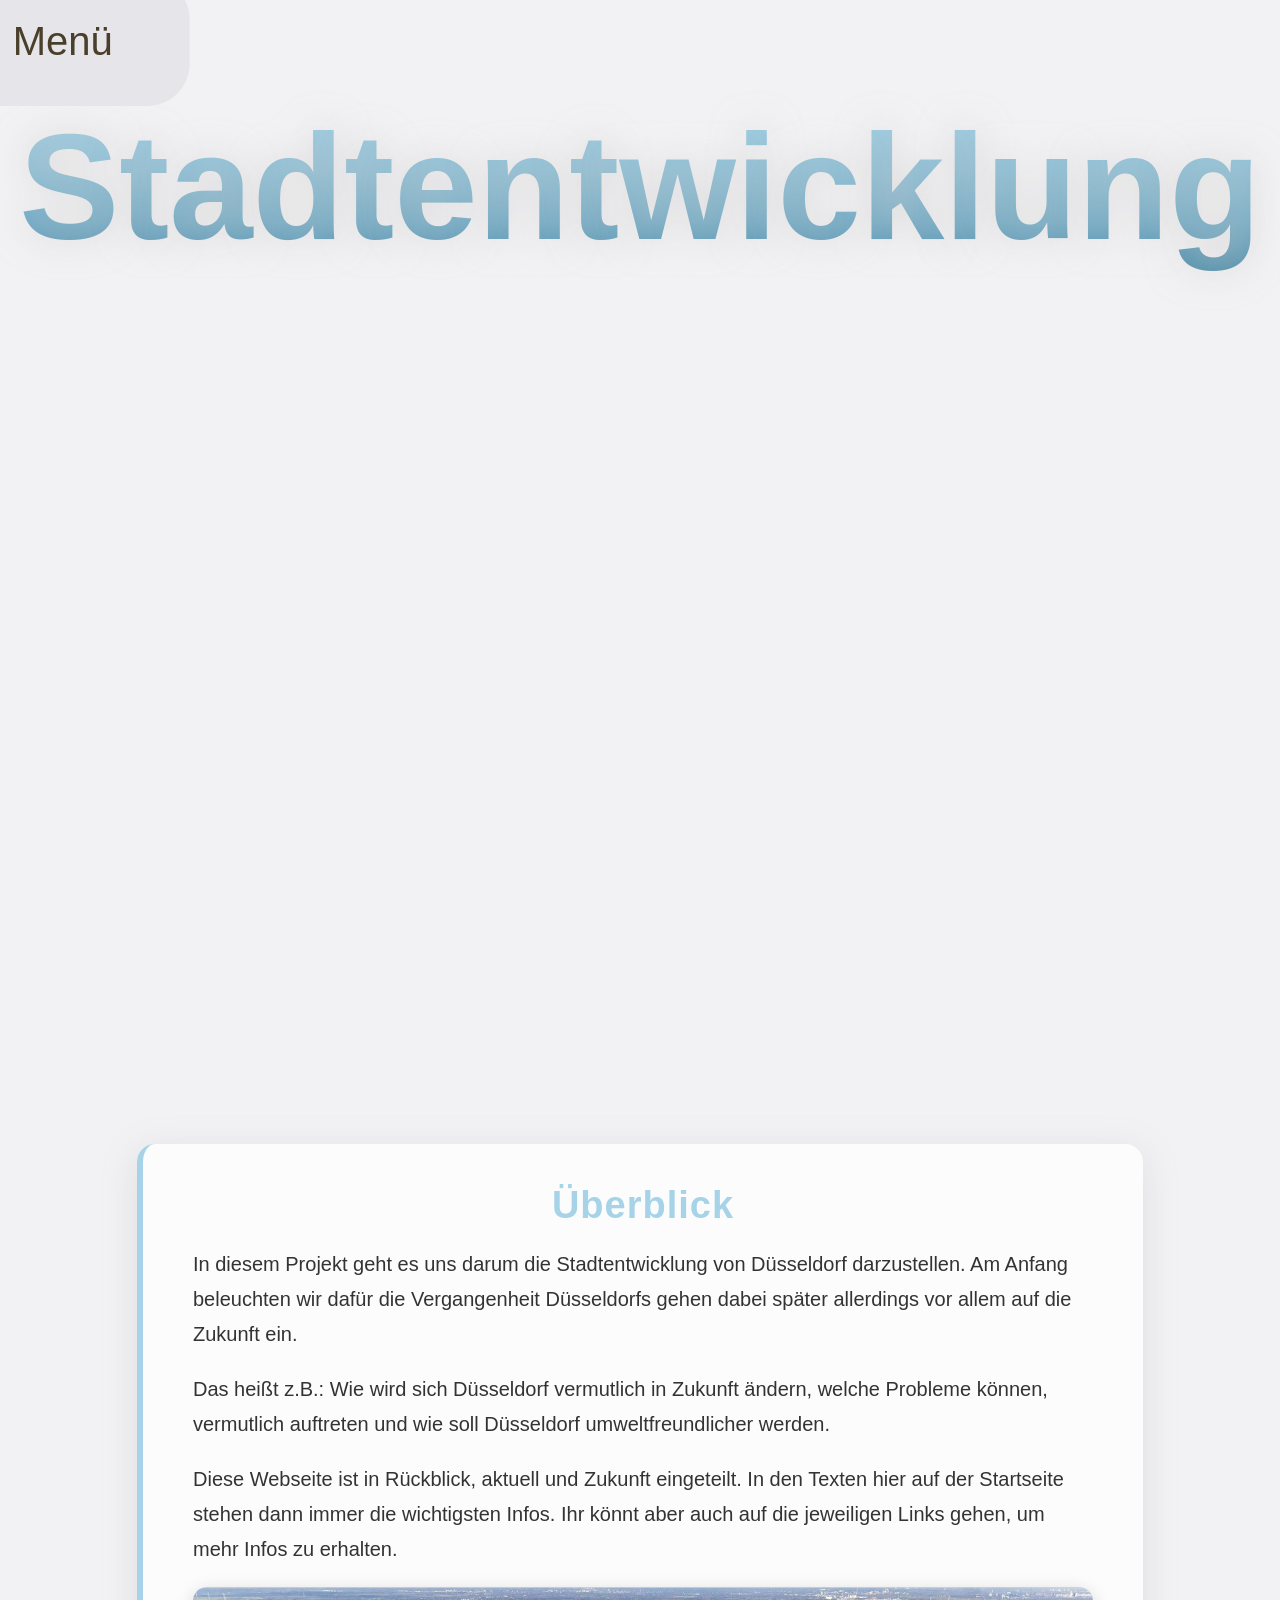
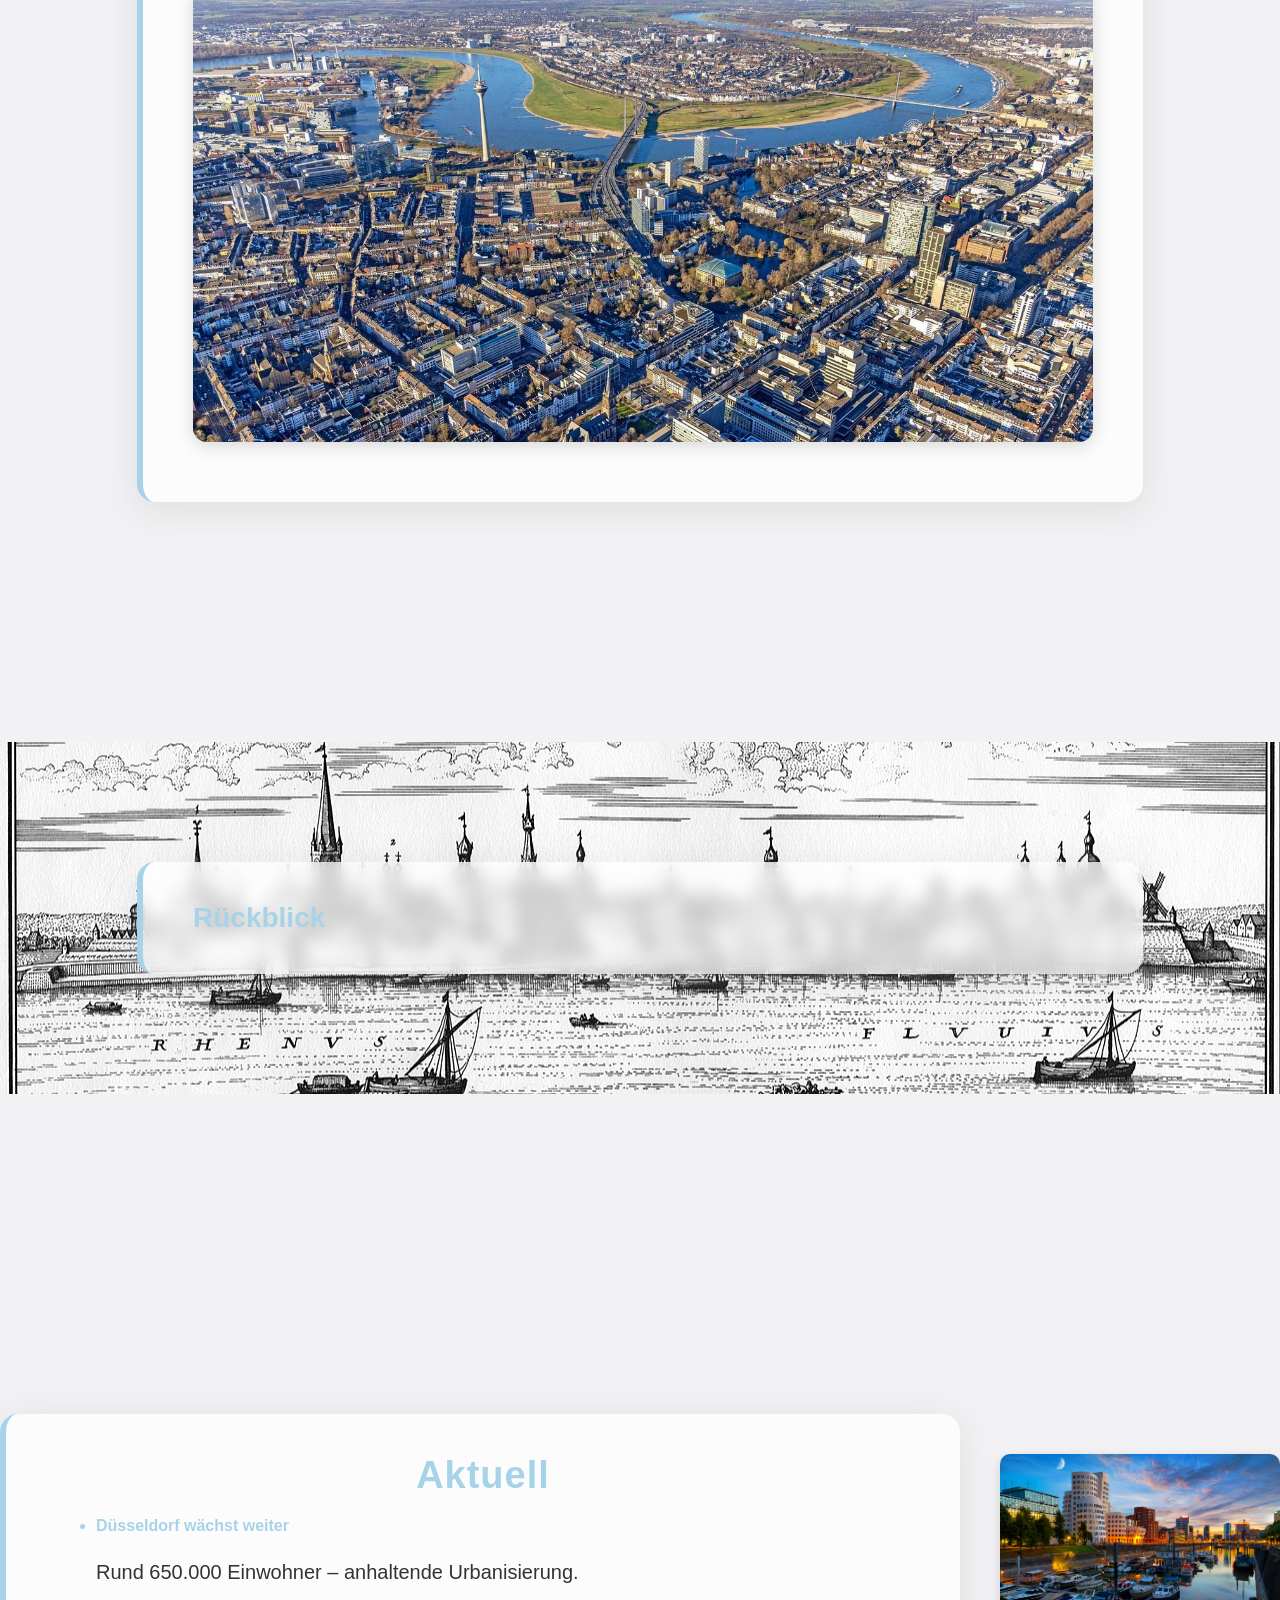
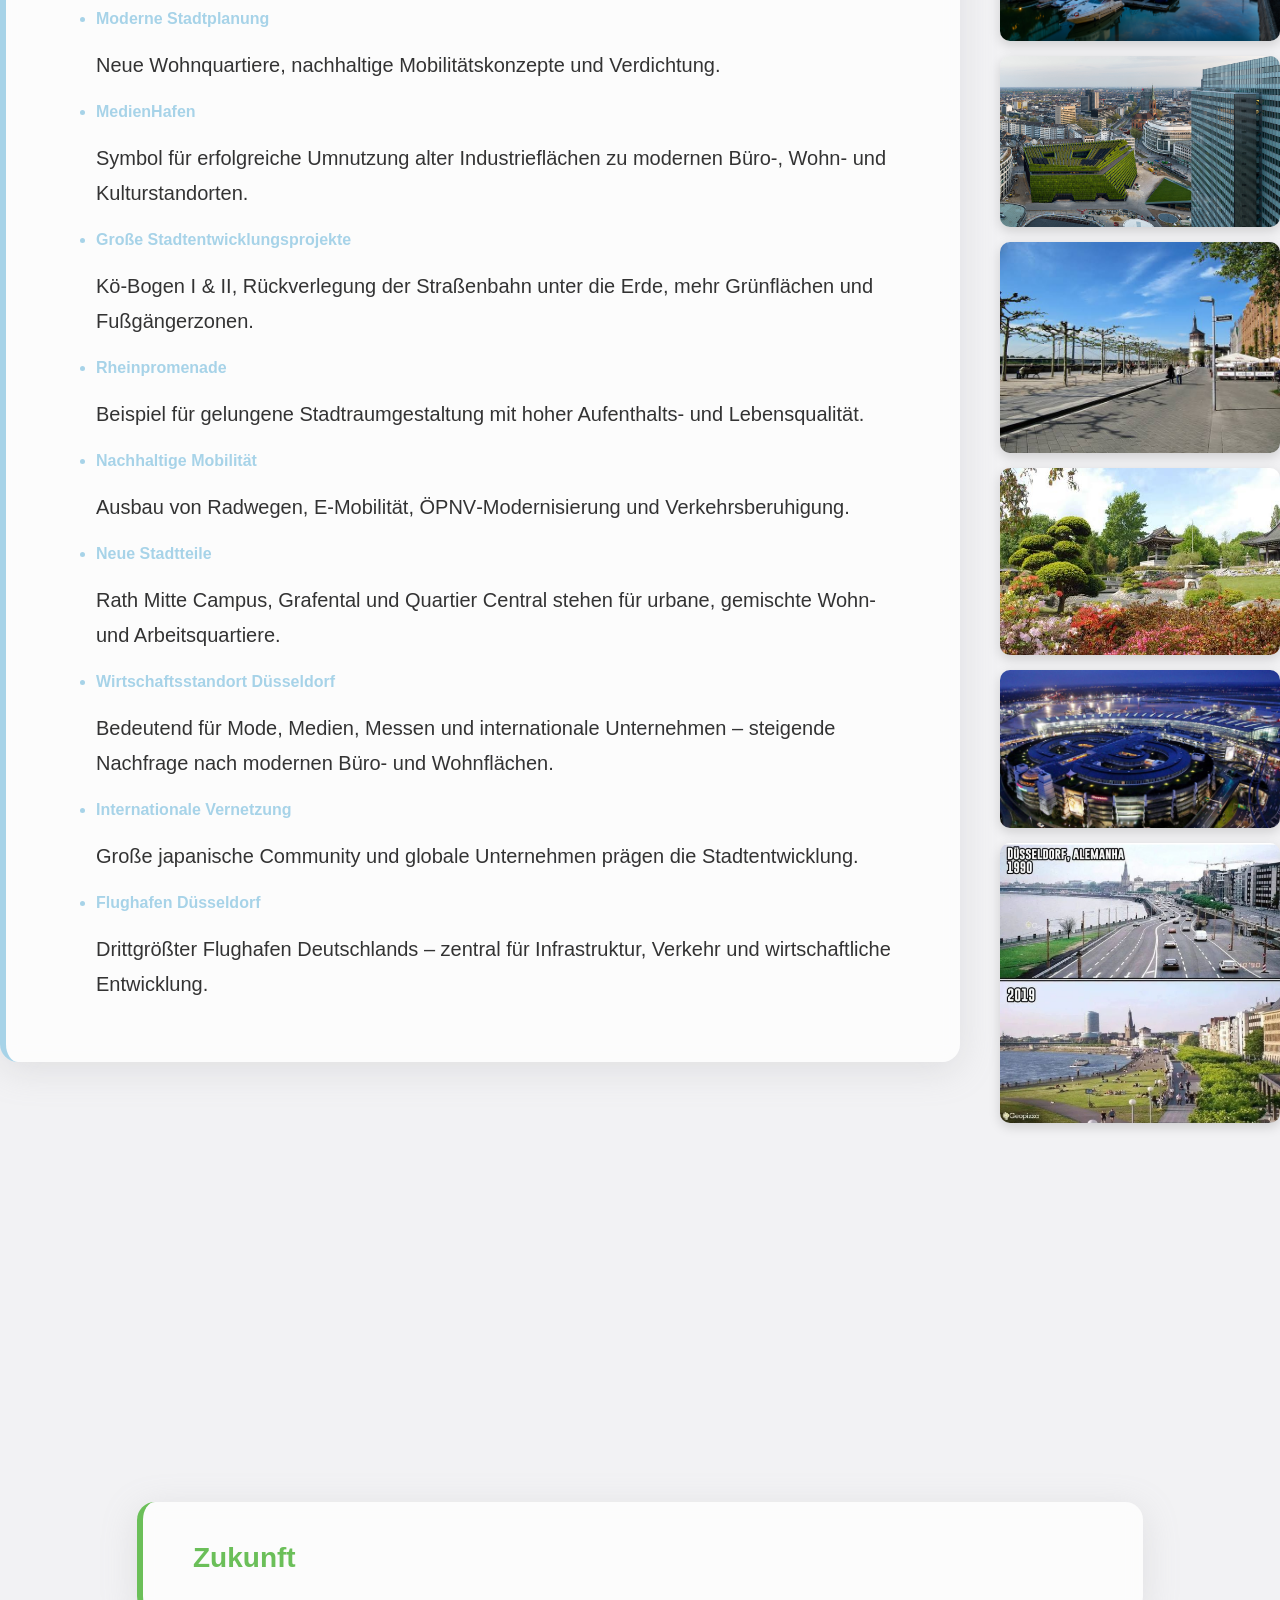
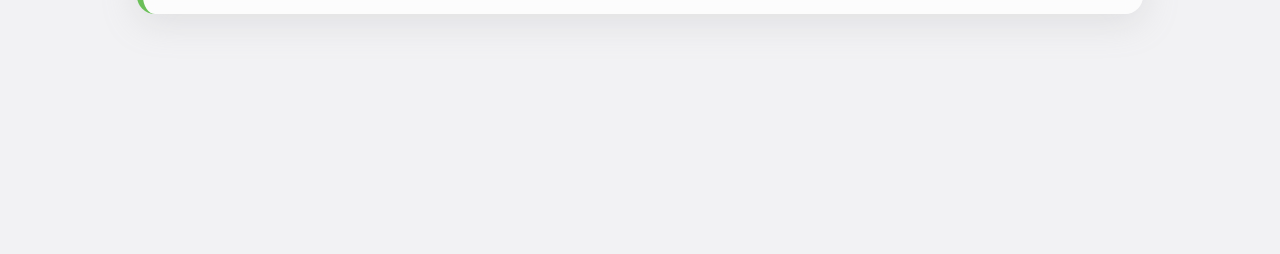
==== commit 2cb66a5b: "Update fmt.Println message from 'Hello' to 'Goodbye'" ====
--- a/index.html
+++ b/index.html
@@ -290,6 +290,7 @@
     <img src="Rheinpromenade.jpg" alt="Bild 3" class="jaw-pic">
 	<img src="Japan.jpg" alt="Bild 4" class="jaw-pic">
     <img src="Flughafen.jpg" alt="Bild 5" class="jaw-pic">
+	<img src="Straße.png" alt="Bild 5" class="jaw-pic">
 </div>
 
 </div>
--- a/IDEE.css
+++ b/IDEE.css
@@ -1,5 +1,6 @@
 html, body {
     scroll-behavior: auto; /* verhindert automatisches Springen */
+    overflow-x: hidden;
 }
 
 body {
@@ -473,11 +474,15 @@
     display: flex;
     gap: 20px;
 }
-
-
-
-
-
-
-
-
+.zukunft-heading {
+    color: #7FD6E8; /* dunkles Türkis */
+    font-weight: 700;
+}
+
+
+
+
+
+
+
+
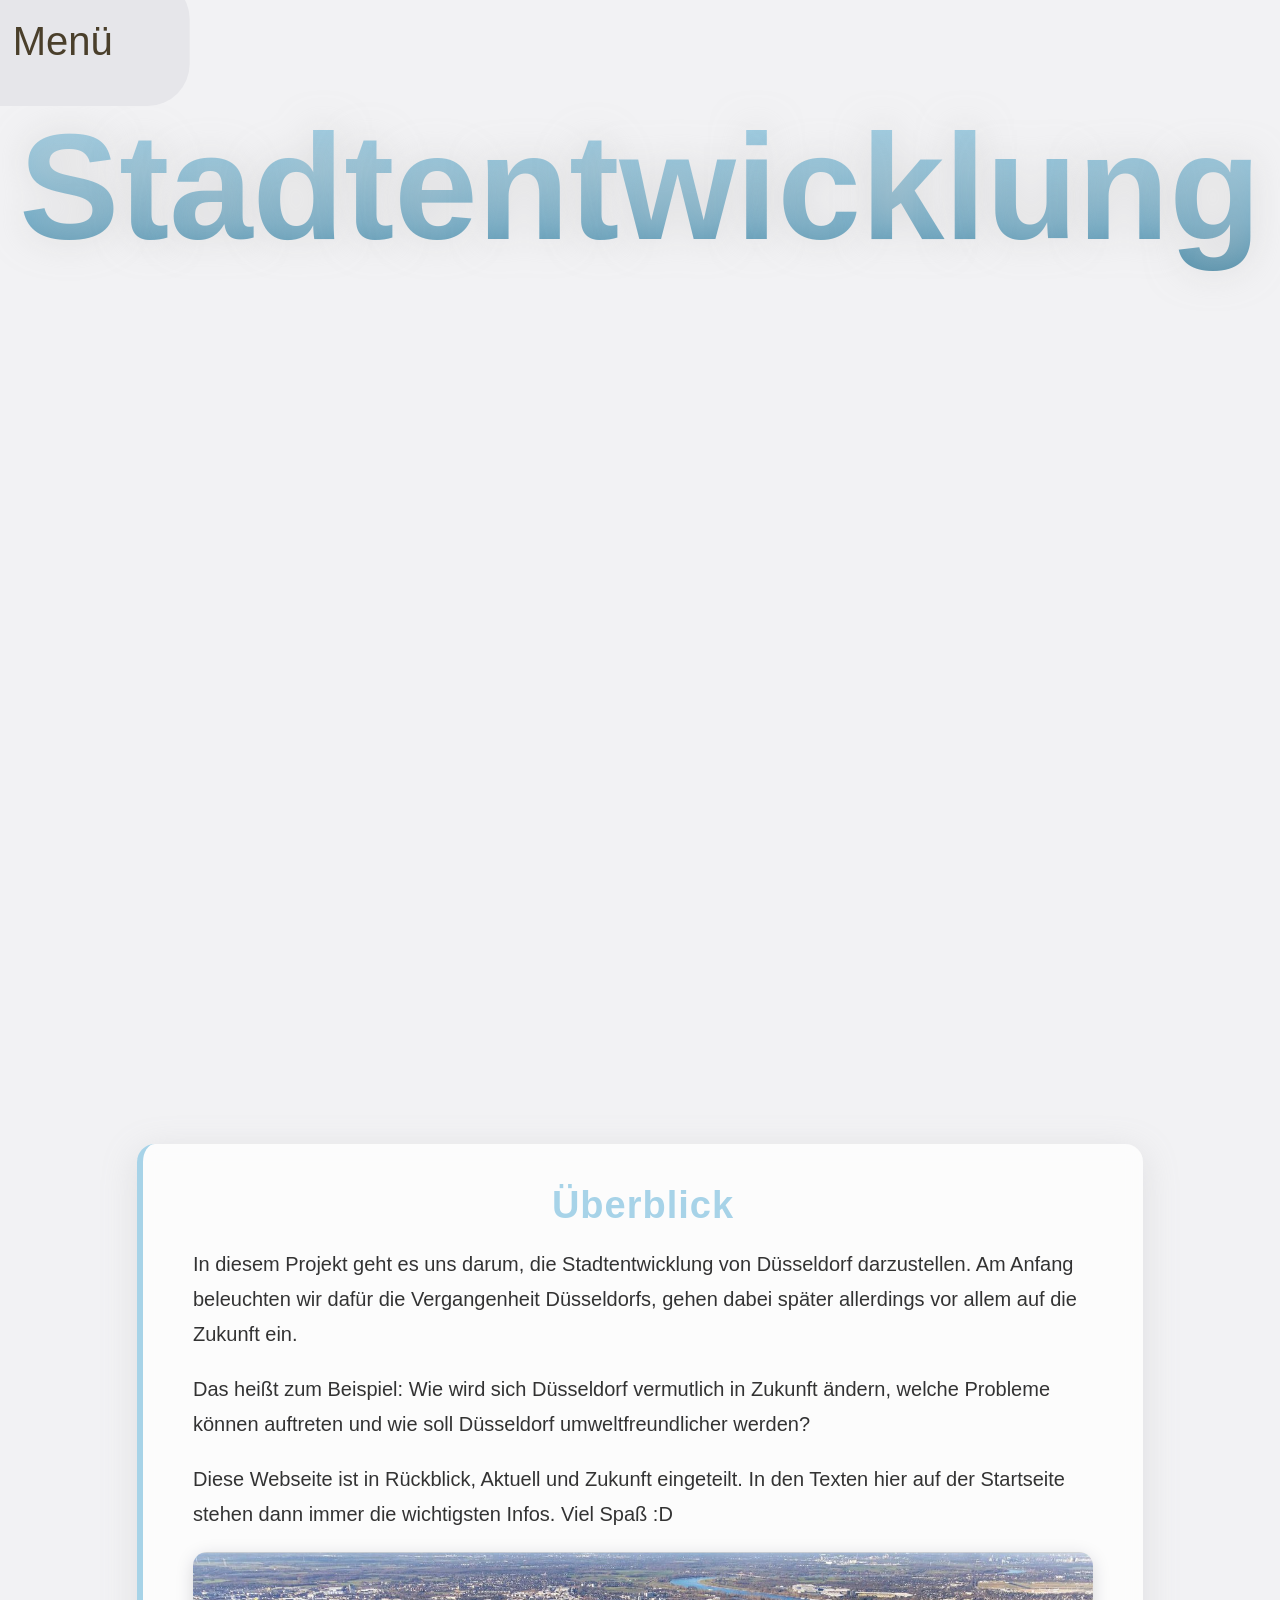
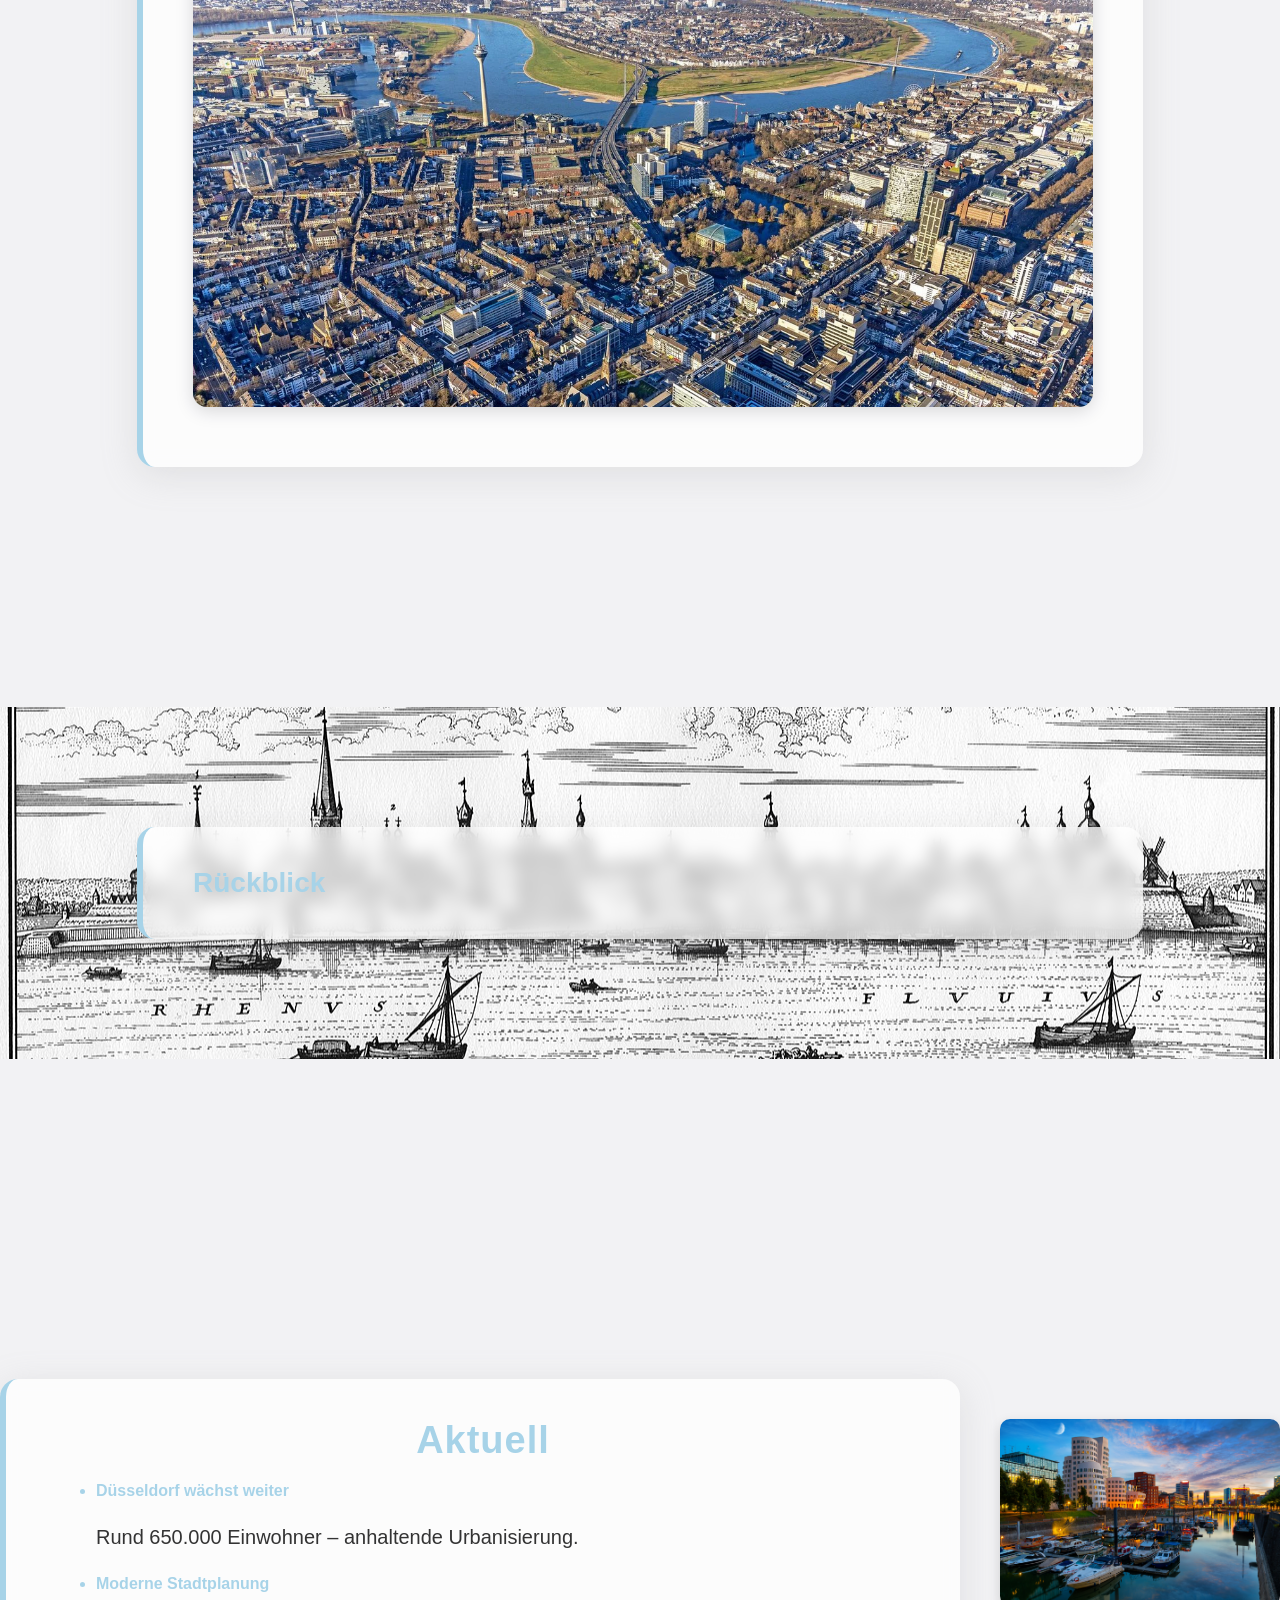
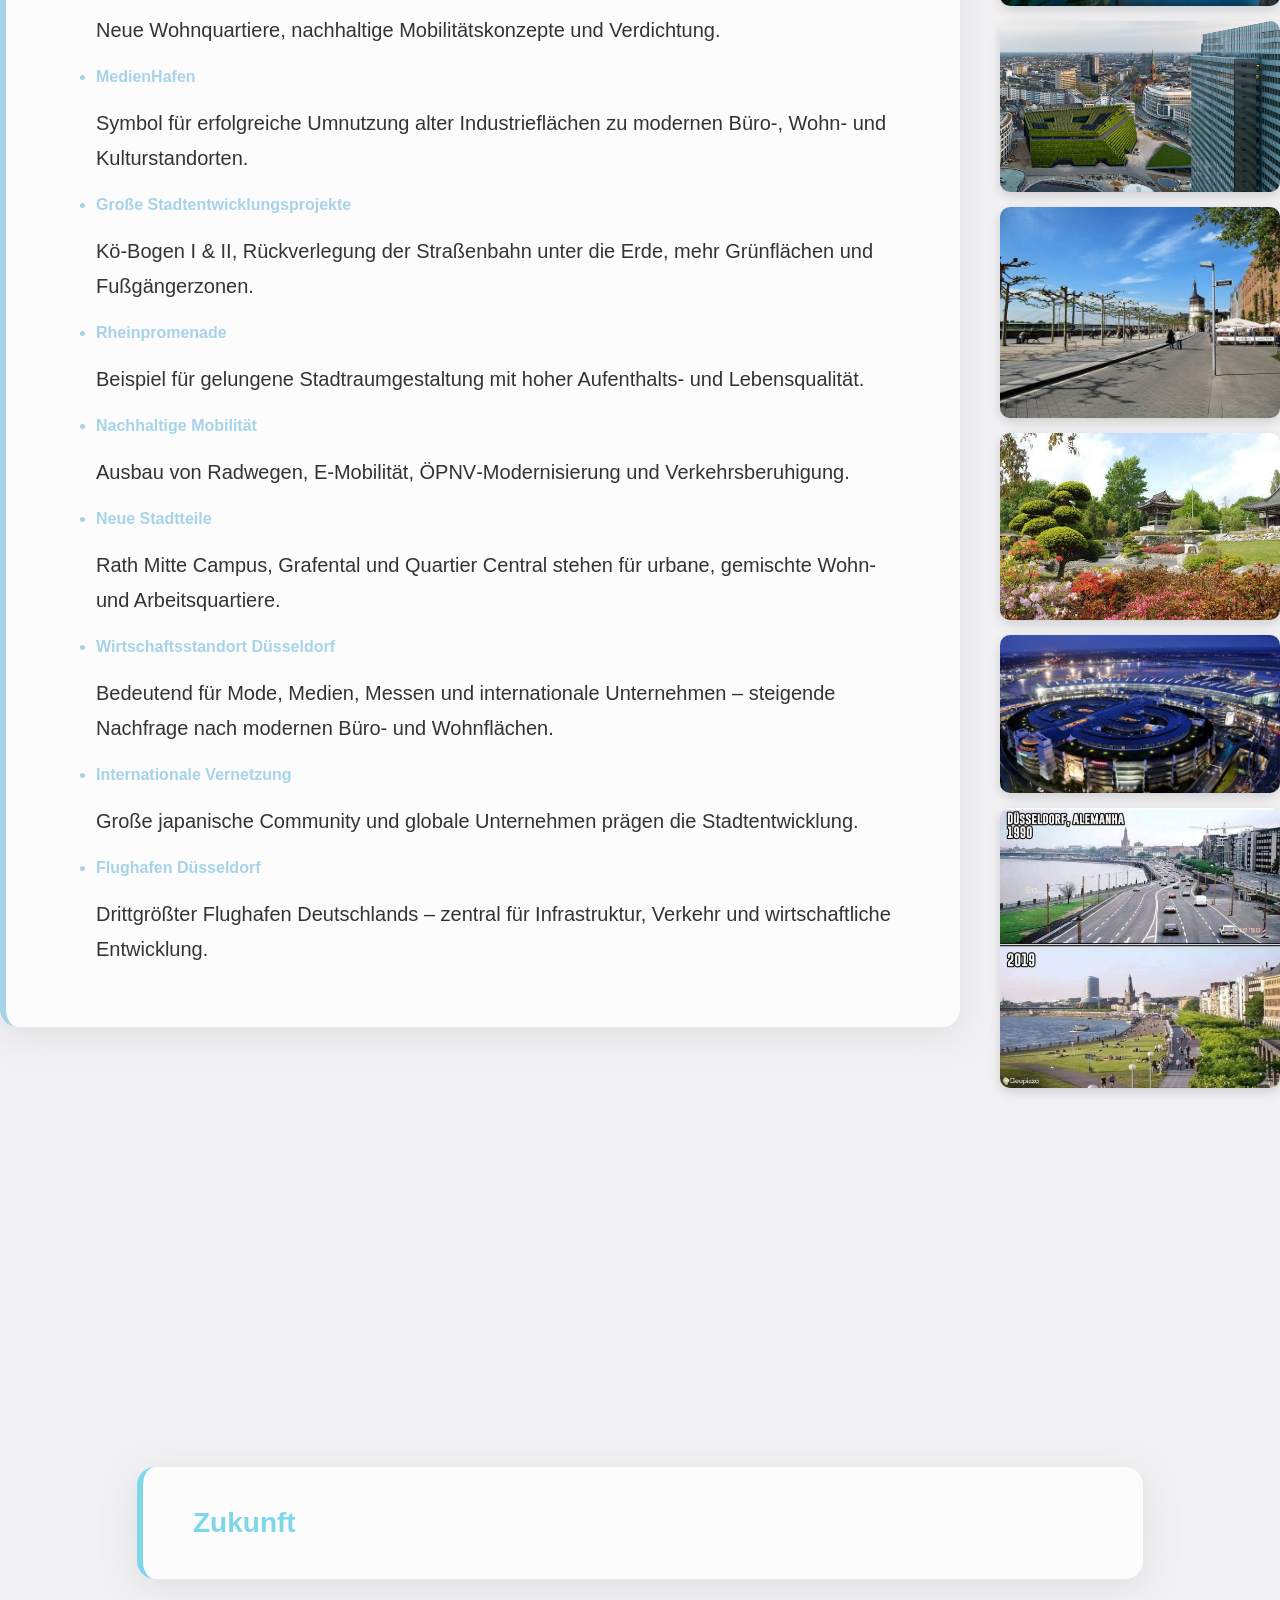
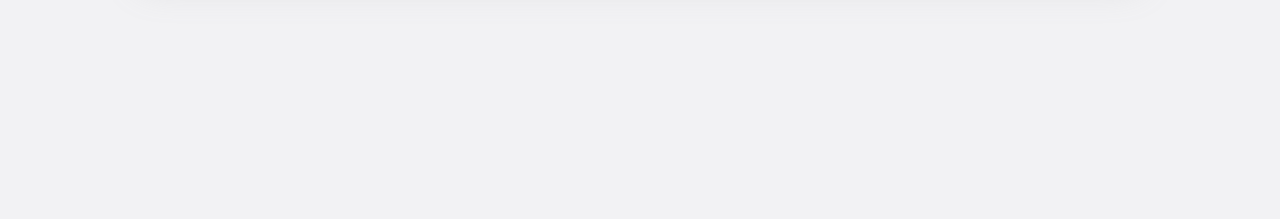
==== commit f91f6997: "Update print statement from 'Hello' to 'Goodbye'" ====
--- a/index.html
+++ b/index.html
@@ -159,13 +159,16 @@
 
 
       <p><p>
-  In diesem Projekt geht es uns darum die Stadtentwicklung von Düsseldorf darzustellen. Am Anfang beleuchten wir dafür die Vergangenheit Düsseldorfs gehen dabei später allerdings vor allem auf die Zukunft ein.
-</p>
 <p>
-  Das heißt z.B.: Wie wird sich Düsseldorf vermutlich in Zukunft ändern, welche Probleme können, vermutlich auftreten und wie soll Düsseldorf umweltfreundlicher werden.
+  In diesem Projekt geht es uns darum, die Stadtentwicklung von Düsseldorf darzustellen. Am Anfang beleuchten wir dafür die Vergangenheit Düsseldorfs, gehen dabei später allerdings vor allem auf die Zukunft ein.
 </p>
 <p>
-  Diese Webseite ist in Rückblick, aktuell und Zukunft eingeteilt. In den Texten hier auf der Startseite stehen dann immer die wichtigsten Infos. Ihr könnt aber auch auf die jeweiligen Links gehen, um mehr Infos zu erhalten.
+  Das heißt zum Beispiel: Wie wird sich Düsseldorf vermutlich in Zukunft ändern, welche Probleme können auftreten und wie soll Düsseldorf umweltfreundlicher werden?
+</p>
+<p>
+  Diese Webseite ist in Rückblick, Aktuell und Zukunft eingeteilt. In den Texten hier auf der Startseite stehen dann immer die wichtigsten Infos. Viel Spaß :D
+</p>
+
 </p>
 </p>
 	  
--- a/IDEE.css
+++ b/IDEE.css
@@ -1,5 +1,5 @@
 html, body {
-    scroll-behavior: auto; /* verhindert automatisches Springen */
+    scroll-behavior: auto; 
     overflow-x: hidden;
 }
 
@@ -31,7 +31,7 @@
     pointer-events: none;
 }
 
-/* Textblock */
+
 .textblock {
     max-width: 1100px;
     width: 90%;
@@ -81,7 +81,7 @@
     z-index: 1;
 }
 
-/* SVG Text */
+
 svg text {
     fill: black;
     stroke: transparent;
@@ -123,7 +123,7 @@
     transition: opacity 0.3s ease, transform 0.3s ease;
 }
 
-/* Menübutton */
+
 #menuBtn {
     transform: scale(3);
     padding: 14px 26px;
@@ -274,7 +274,7 @@
 }
 
 ::-webkit-scrollbar-thumb:hover {
-  background: #8F8F94; /* etwas dunkler */
+  background: #8F8F94; 
 }
 
 #menuBtn:focus {
@@ -394,7 +394,7 @@
 }
 
 .janwellem-small {
-    width: 180px;   /* oder 150px, 120px – wie du willst */
+    width: 180px;   
     height: auto;
     border-radius: 10px;
 }
@@ -406,7 +406,7 @@
 }
 
 .jaw-pic {
-    width: 280px;   /* deutlich kleiner */
+    width: 280px;   
     height: auto;
     border-radius: 10px;
     box-shadow: 0 4px 12px rgba(0,0,0,0.15);
@@ -418,7 +418,7 @@
 }
 
 .janwellem-pic {
-    width: 180px;     /* hier stellst du die Größe ein */
+    width: 180px;     
     height: auto;
     border-radius: 10px;
     box-shadow: 0 4px 12px rgba(0,0,0,0.15);
@@ -430,7 +430,7 @@
     background-position: center;
 }
 
-/* Zukunfts-Box (analog Rückblick, aber eigene Klasse) */
+/* Zukunfts-Box */
 .zukunft.section-block {
     max-width: 900px;
     width: 90%;
@@ -441,14 +441,14 @@
     backdrop-filter: blur(8px);
 
     border-radius: 18px;
-    border-left: 6px solid #6BBF59; /* Zukunftsfarbe */
+    border-left: 6px solid #7FD6E8; /* Zukunftsfarbe */
     box-shadow: 0 8px 35px rgba(168,168,173,0.25);
 
-    color: #6BBF59;
+    color: #7FD6E8;
     font-family: "Segoe UI", sans-serif;
 }
 
-/* Zukunft Summary (Überschrift zum Aufklappen) */
+/* Zukunft Summary */
 .zukunft-details summary {
     font-size: 28px;
     font-weight: bold;
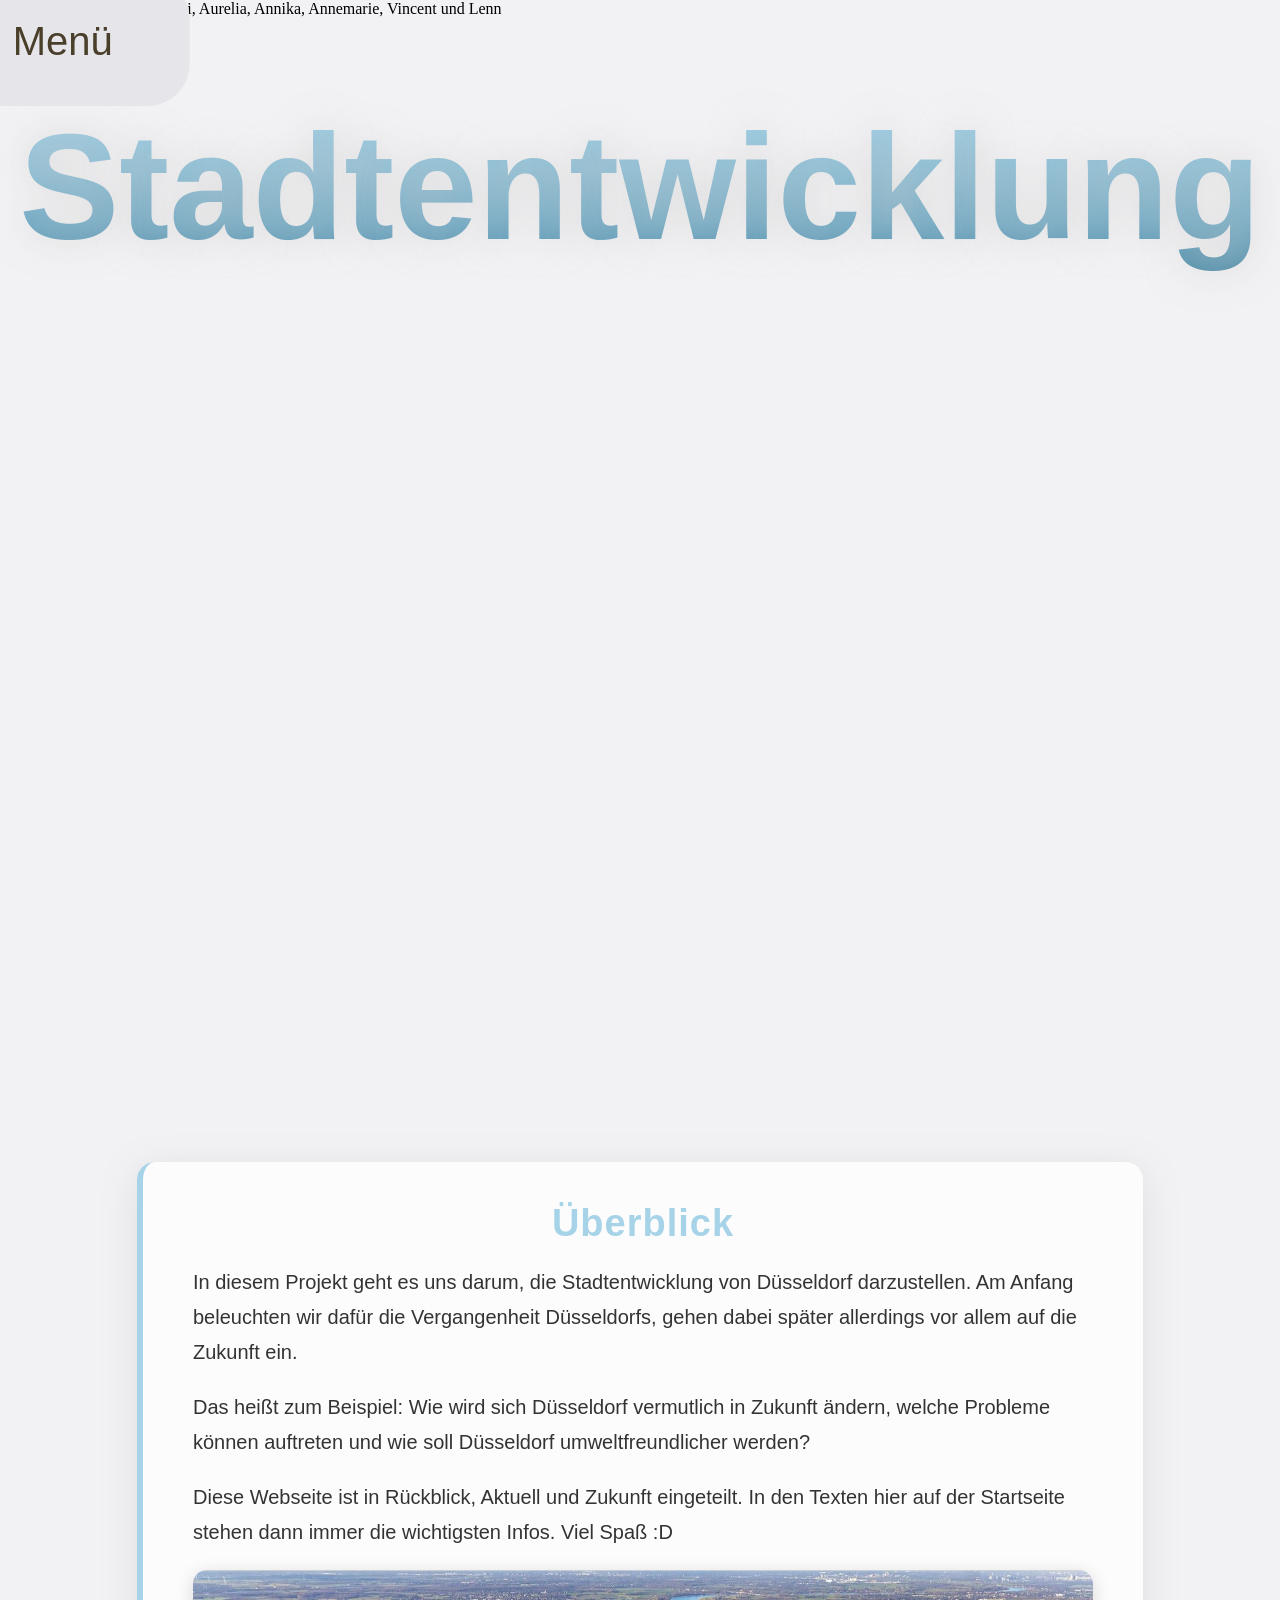
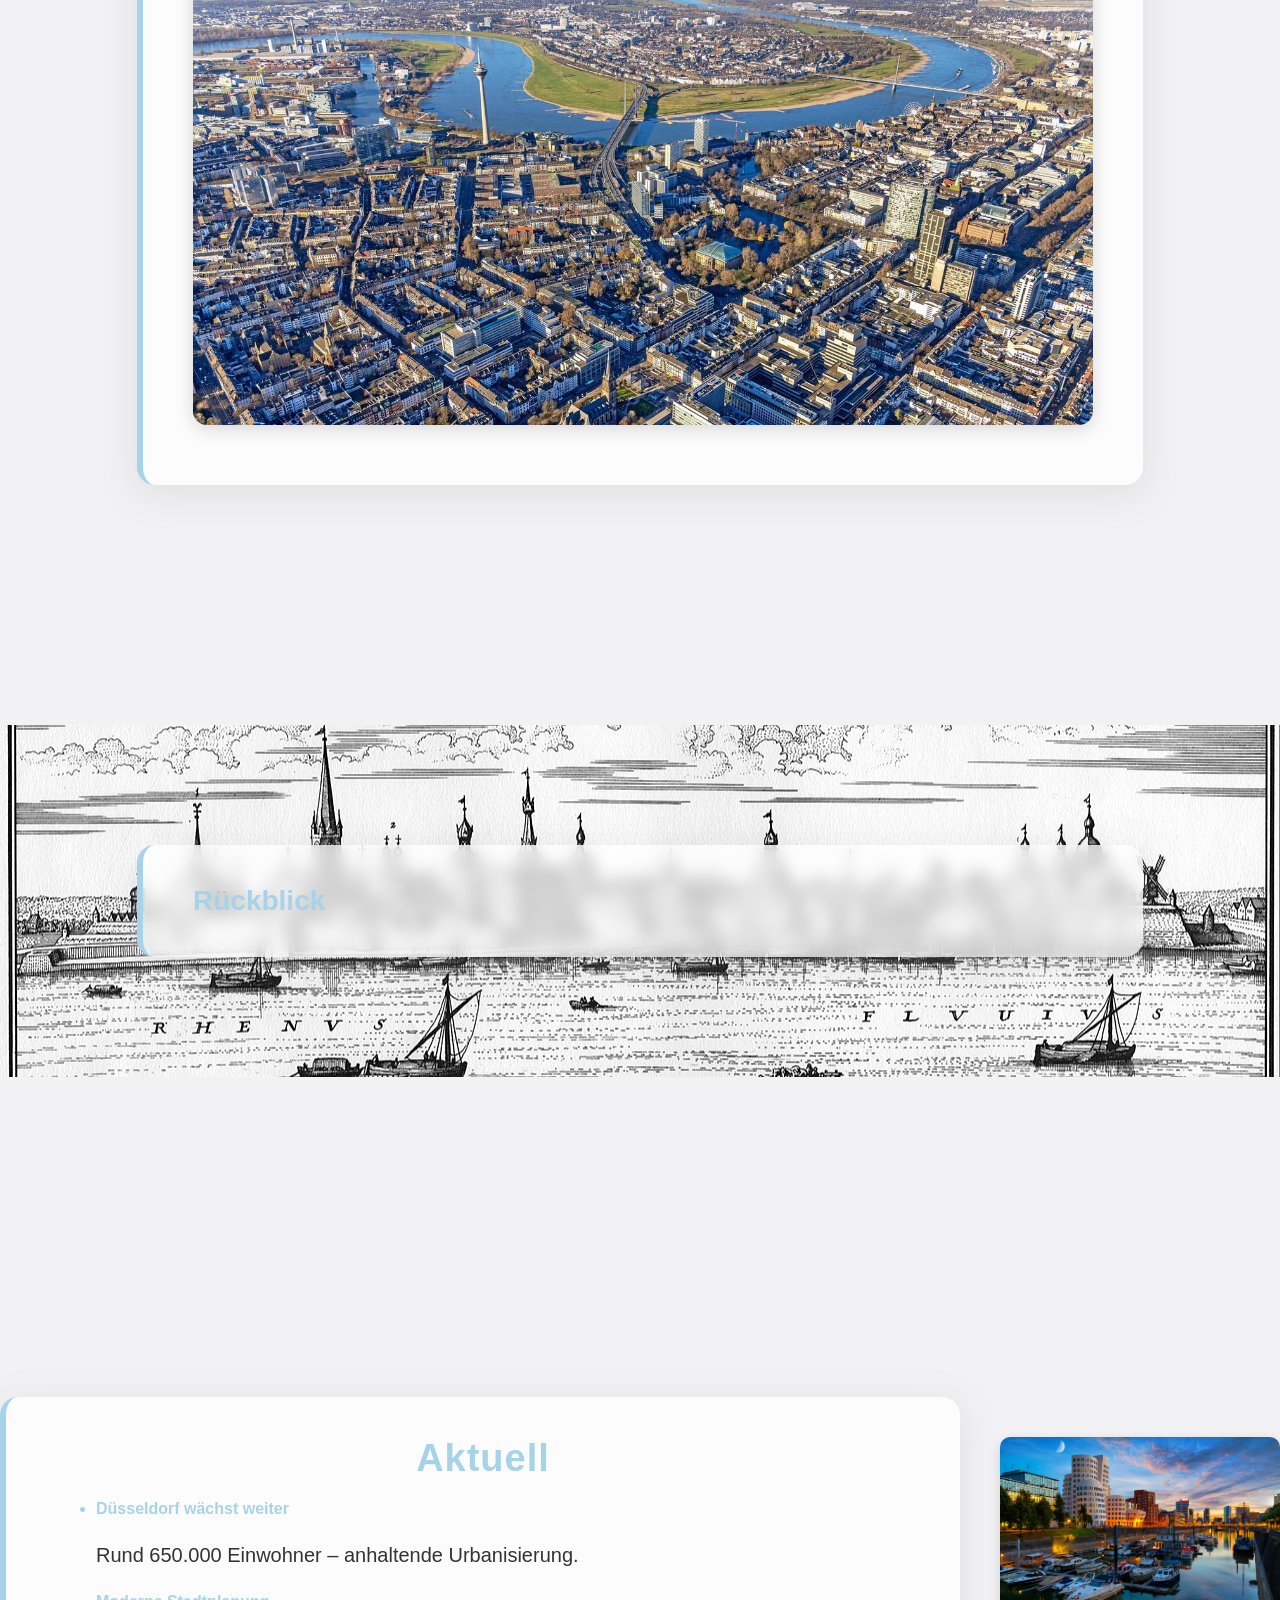
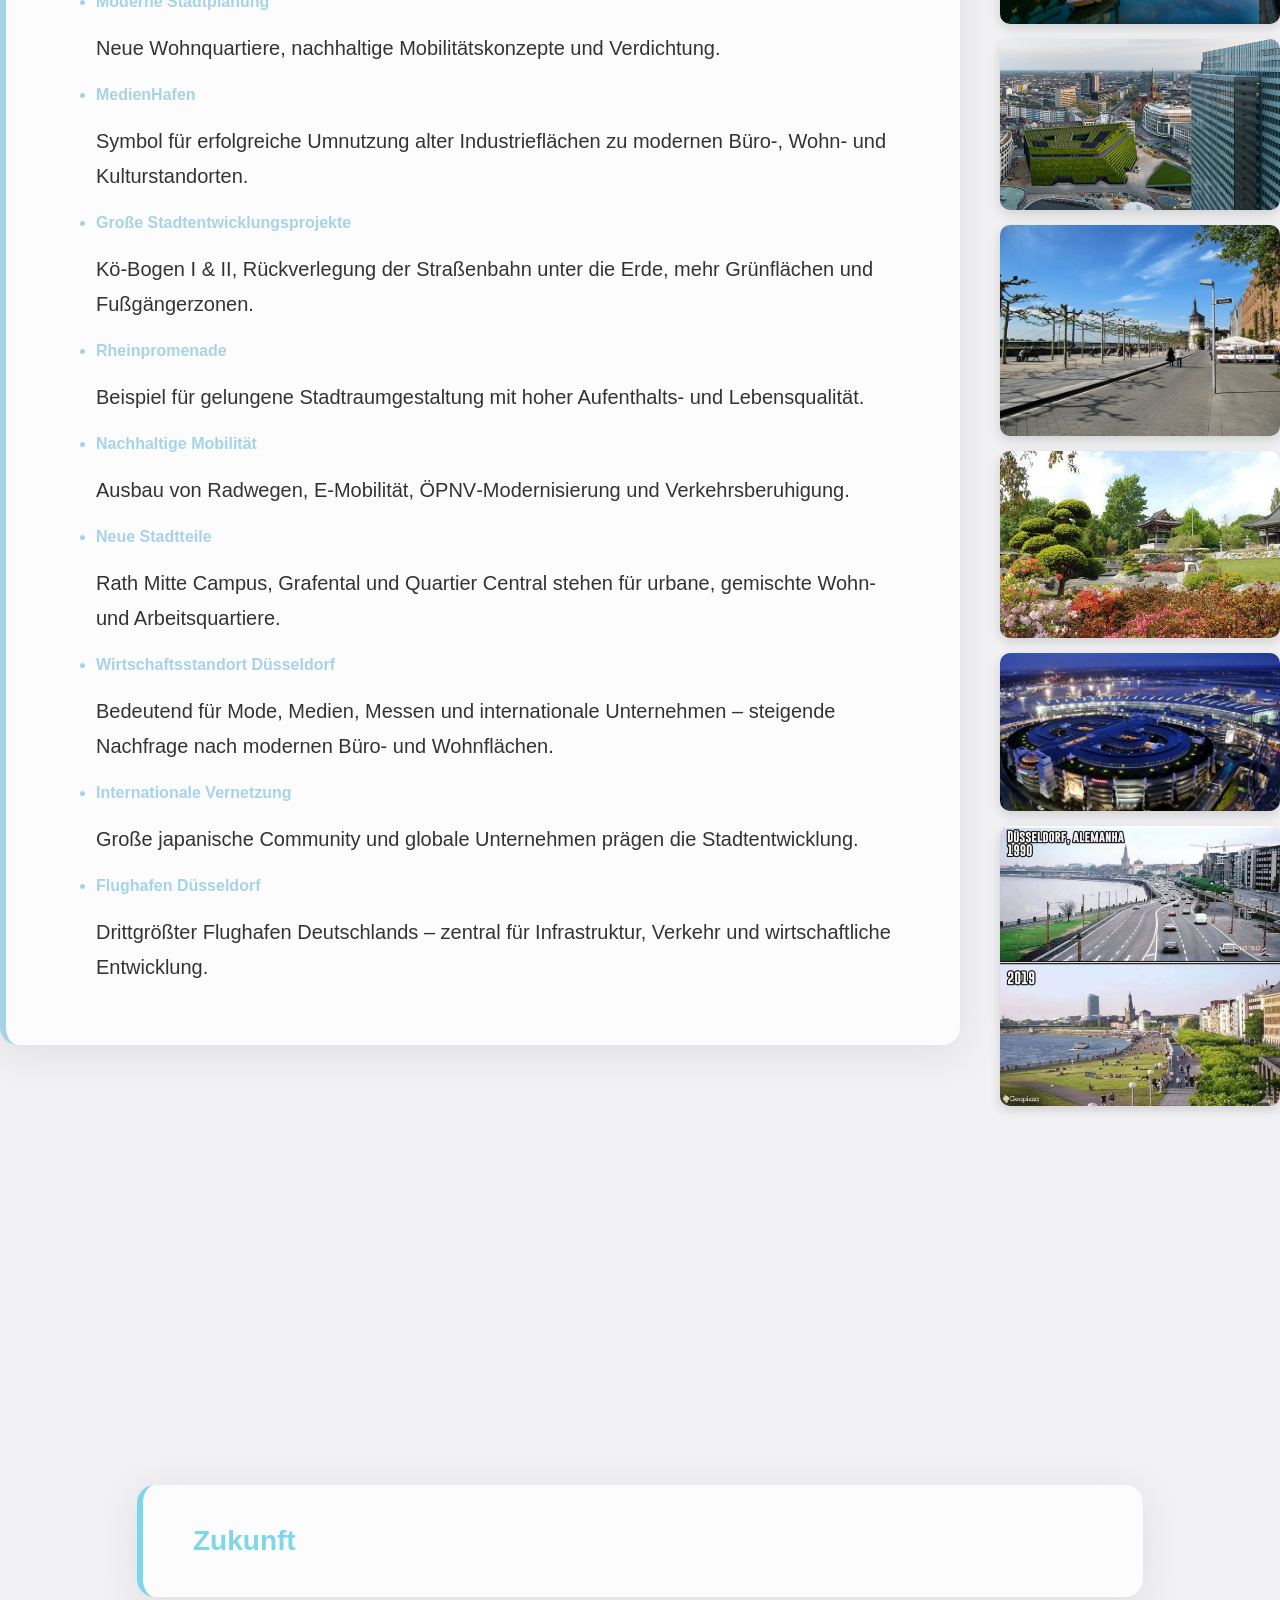
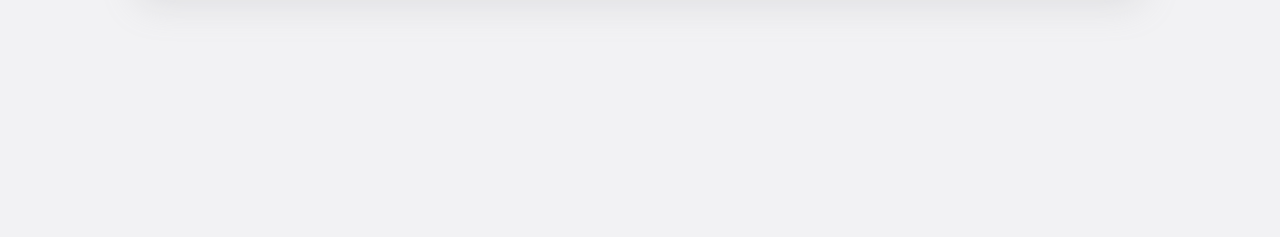
==== commit 66cf9437: "Update print statement from 'Hello' to 'Goodbye'" ====
--- a/index.html
+++ b/index.html
@@ -8,7 +8,9 @@
 </head>
 <body>
 <div id="top"></div>
-
+<div class="top-bar">
+    Eine Webseite von Max, Anni, Aurelia, Annika, Annemarie, Vincent und Lenn
+</div>
 <video autoplay muted loop playsinline id="bgvideo">
     <source src="Düsseldorf.mp4" type="video/mp4">
 </video>
--- a/IDEE.css
+++ b/IDEE.css
@@ -478,11 +478,25 @@
     color: #7FD6E8; /* dunkles Türkis */
     font-weight: 700;
 }
-
-
-
-
-
-
-
-
+.container {
+  display: flex;
+  align-items: center; /* sorgt für gleiche Höhe */
+  justify-content: space-between; /* verteilt Box und Bild */
+}
+
+.text-box {
+  width: 60%;
+}
+
+.image {
+  width: 35%;
+  height: auto;
+}
+
+
+
+
+
+
+
+
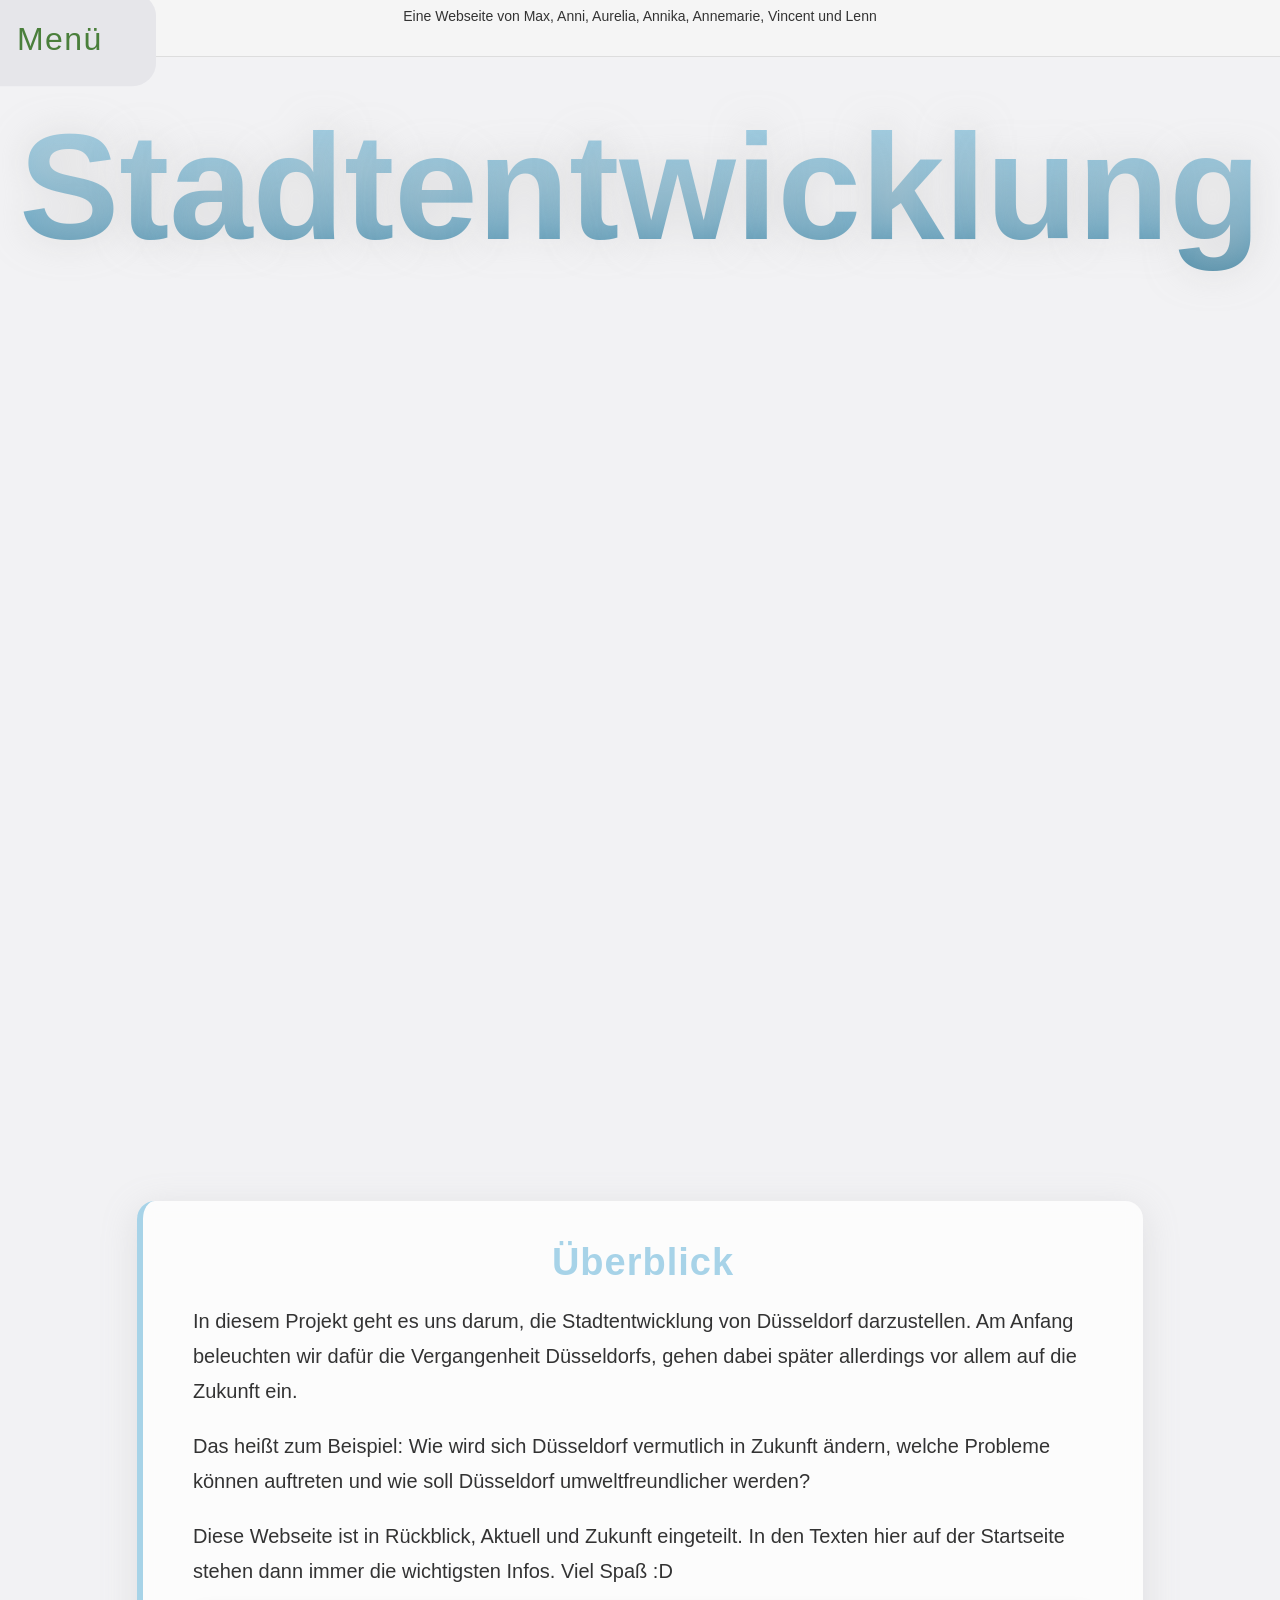
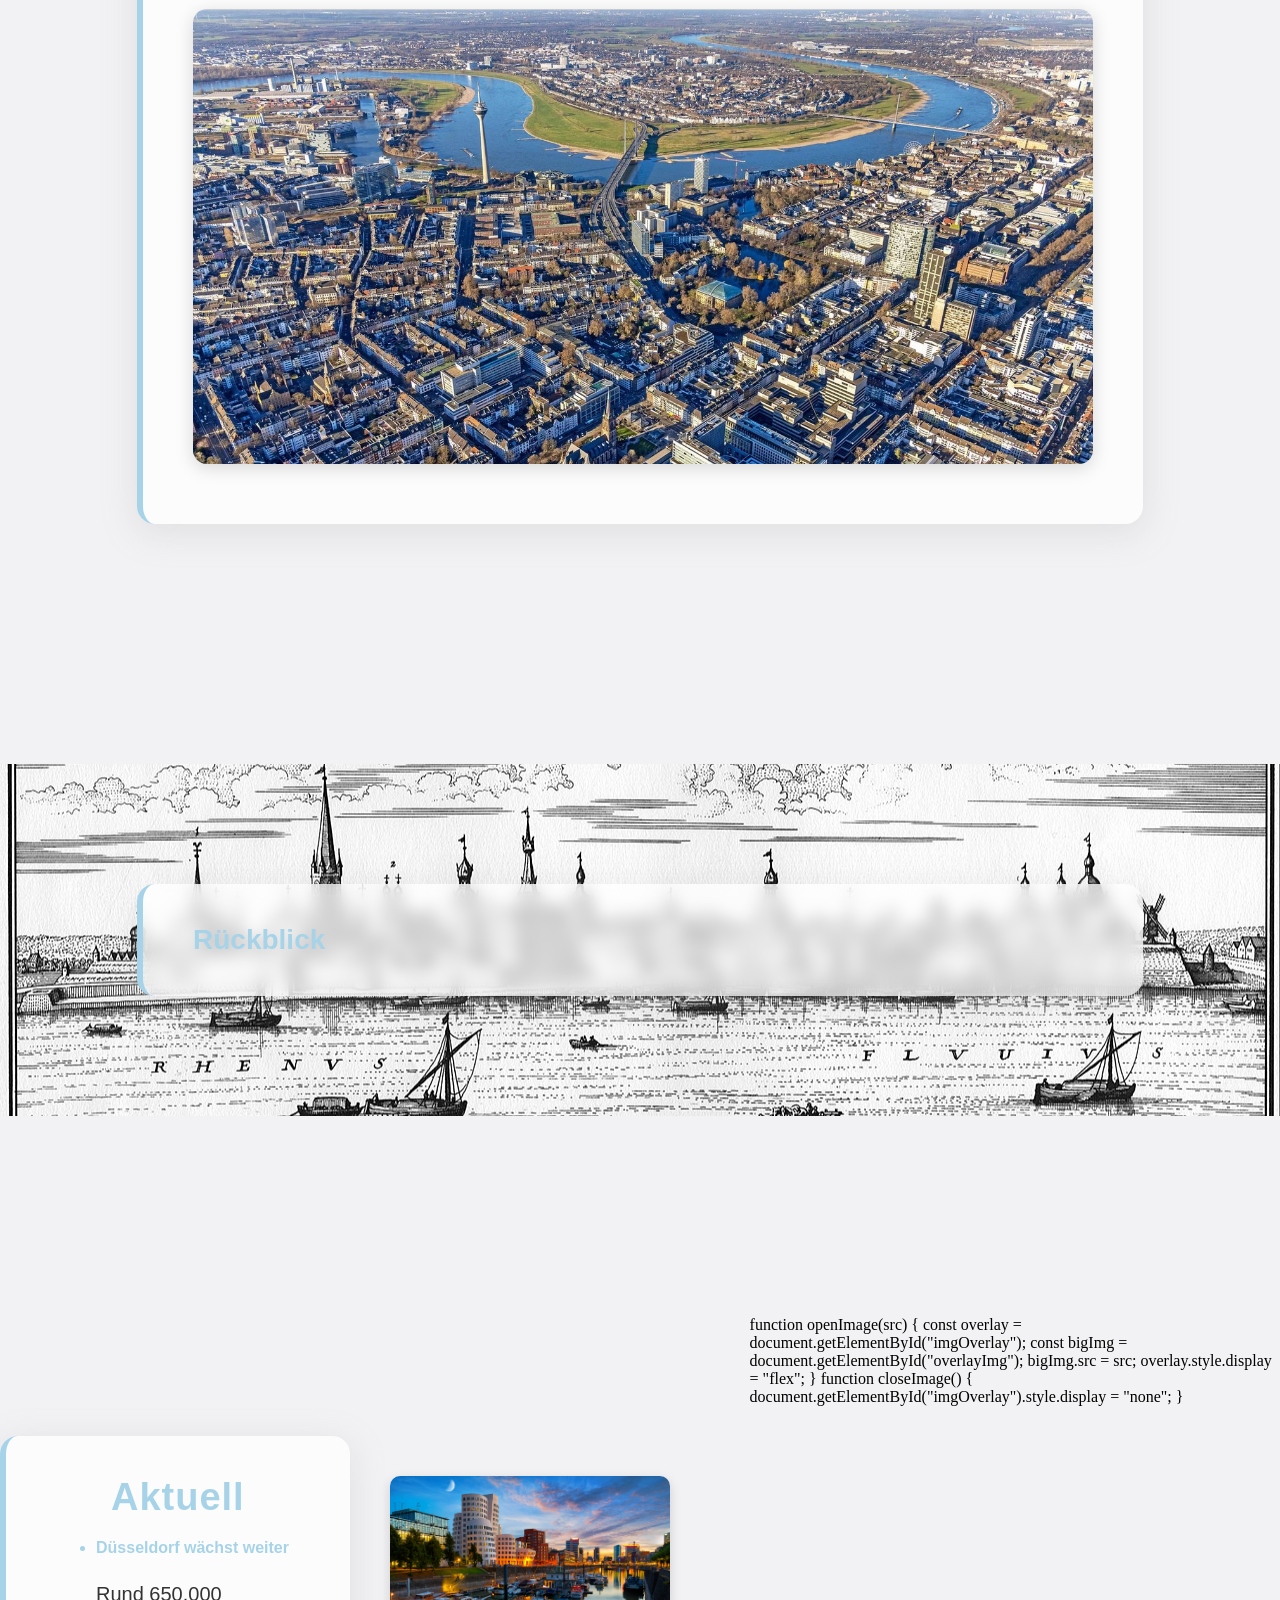
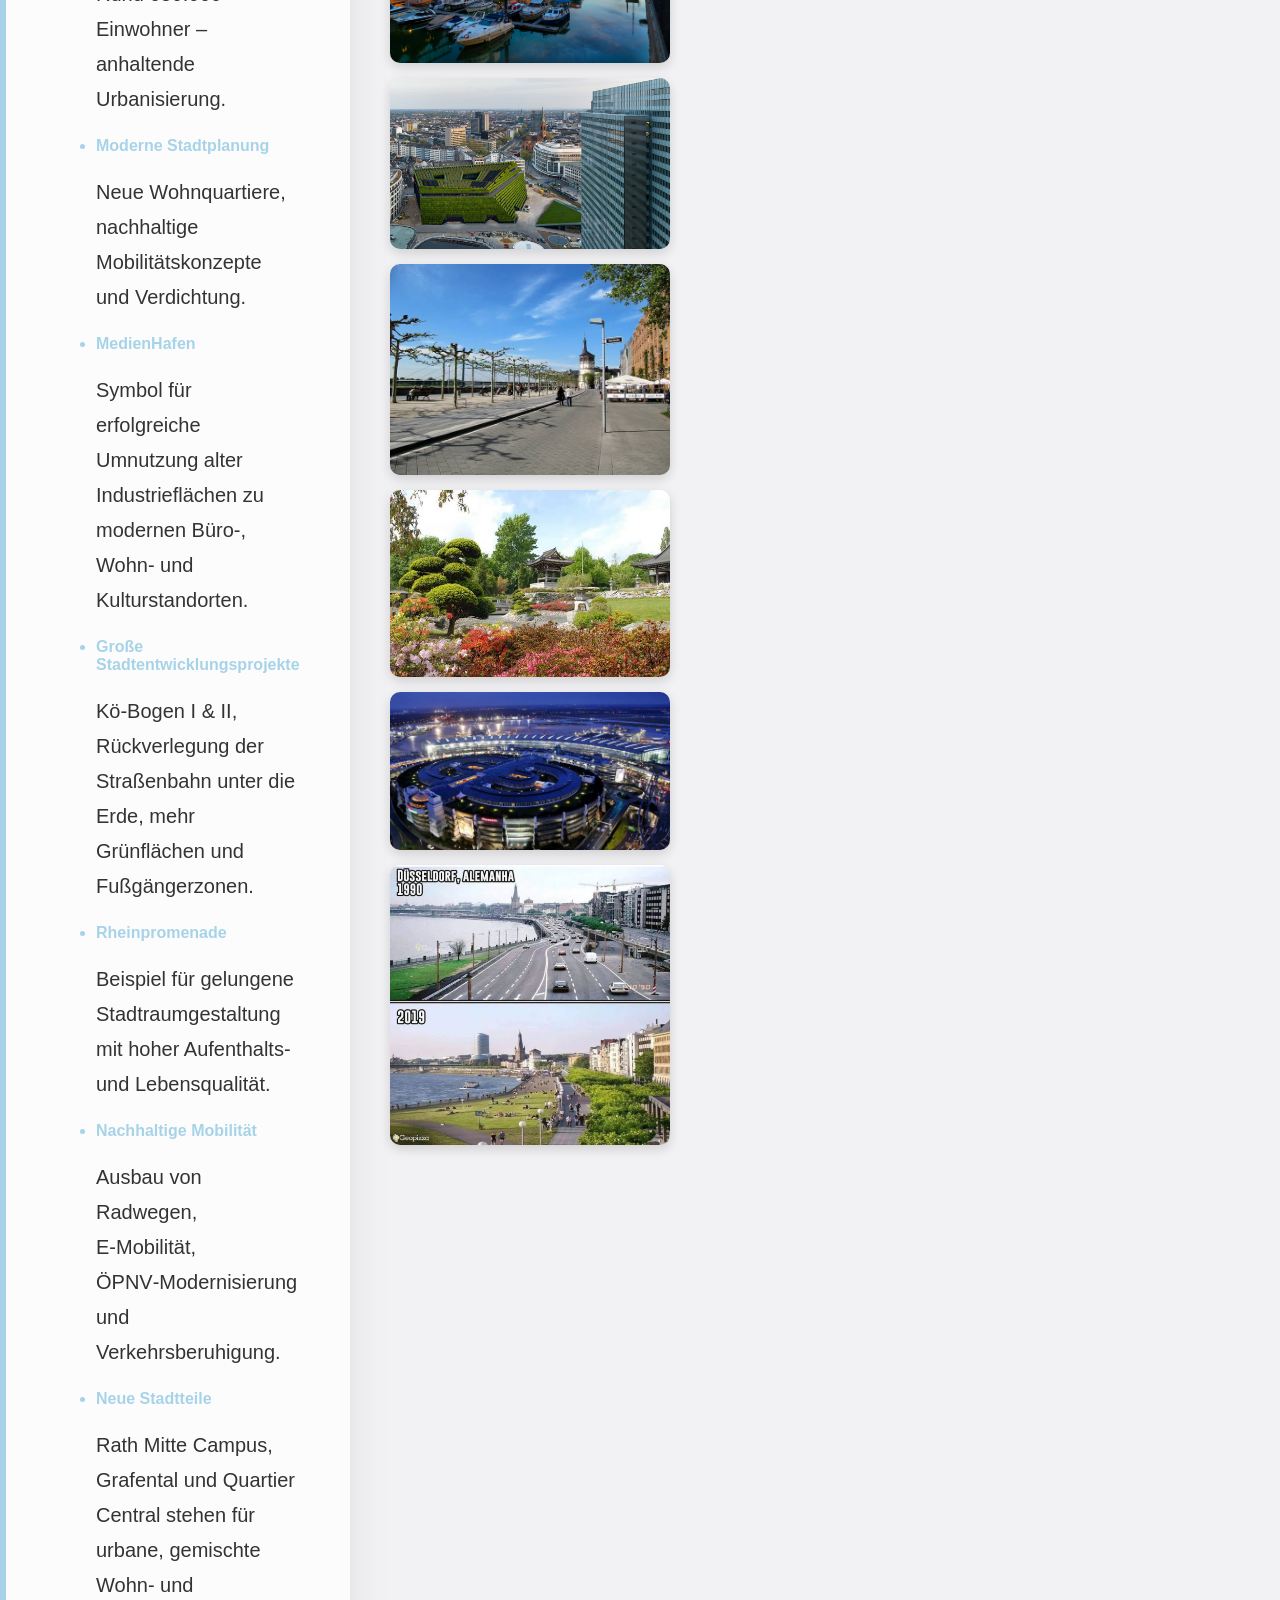
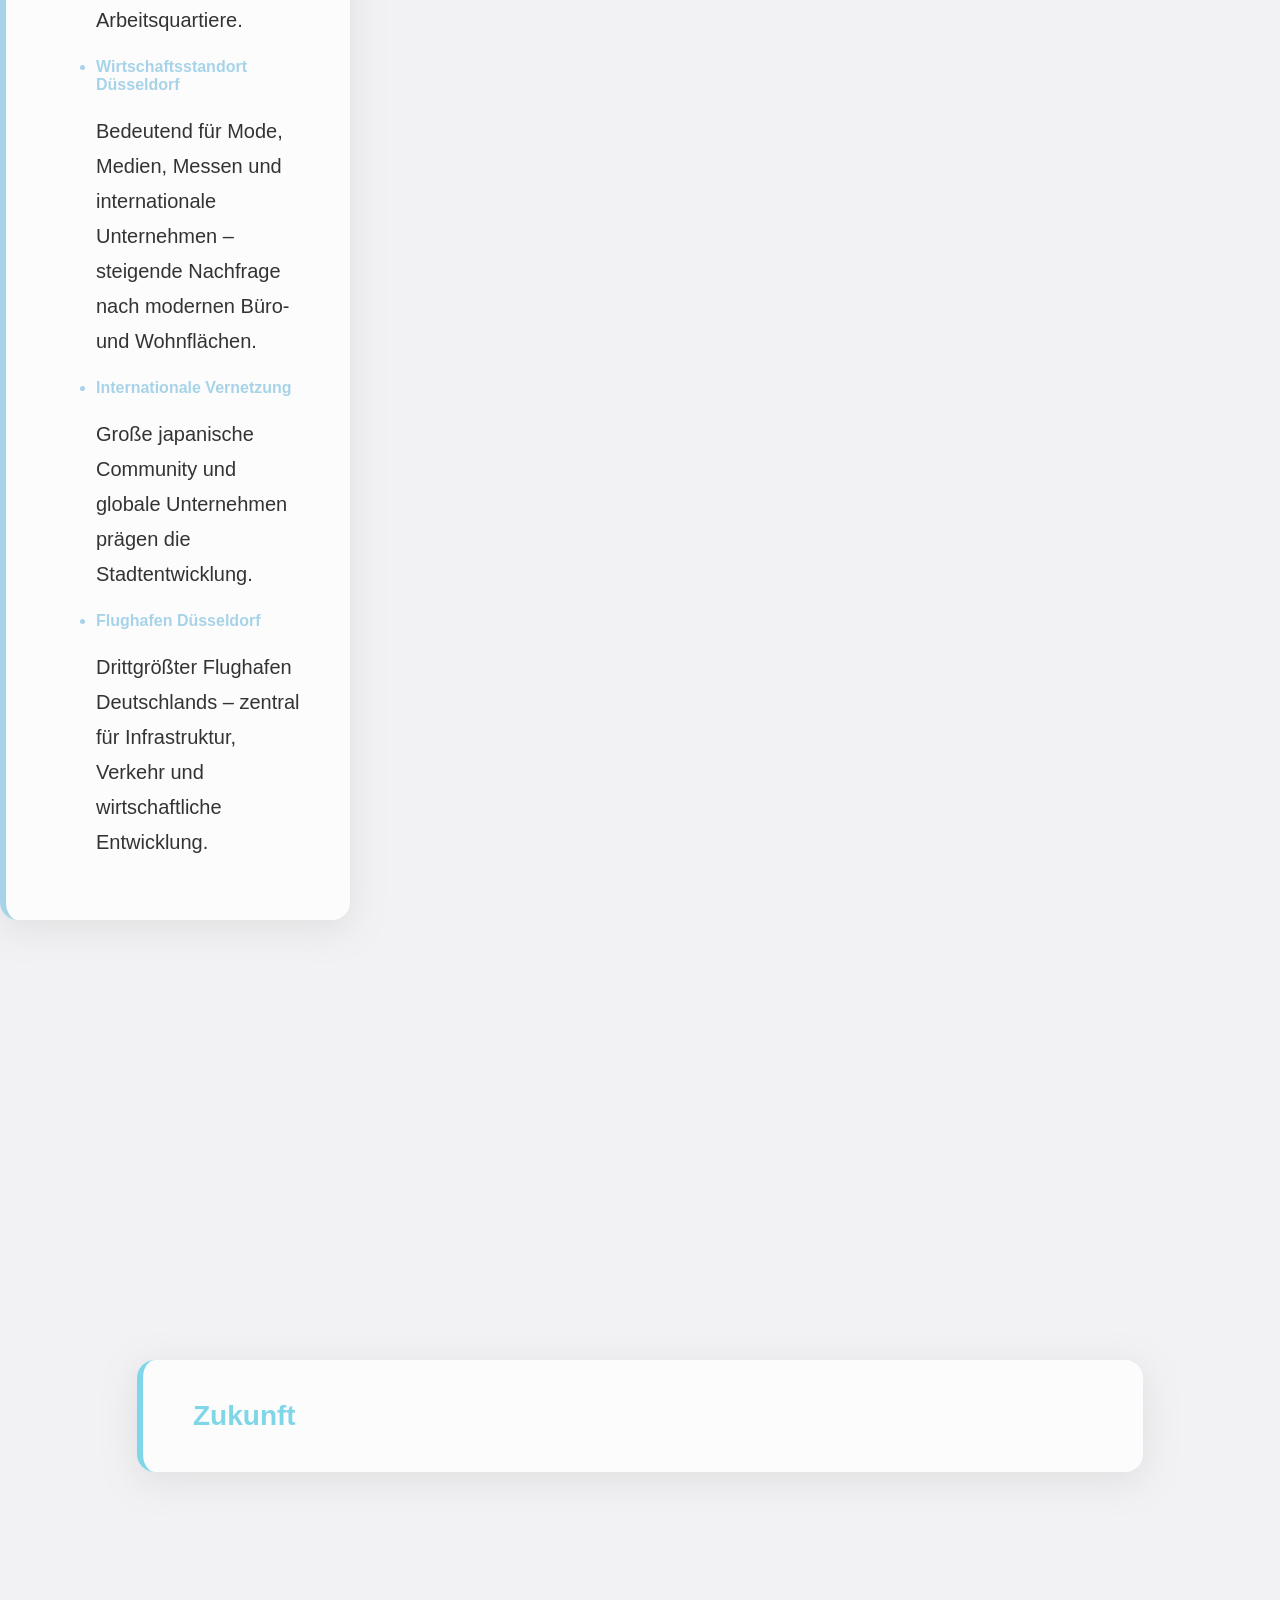
==== commit 94508f5c: "Update index.html" ====
--- a/index.html
+++ b/index.html
@@ -297,7 +297,22 @@
     <img src="Flughafen.jpg" alt="Bild 5" class="jaw-pic">
 	<img src="Straße.png" alt="Bild 5" class="jaw-pic">
 </div>
-
+	<div id="imgOverlay" onclick="closeImage()">
+    <img id="overlayImg">
+</div>
+function openImage(src) {
+    const overlay = document.getElementById("imgOverlay");
+    const bigImg = document.getElementById("overlayImg");
+
+    bigImg.src = src;
+    overlay.style.display = "flex";
+}
+
+function closeImage() {
+    document.getElementById("imgOverlay").style.display = "none";
+}
+
+	
 </div>
 
 </section>
--- a/IDEE.css
+++ b/IDEE.css
@@ -125,34 +125,39 @@
 
 
 #menuBtn {
-    transform: scale(3);
-    padding: 14px 26px;
-    border-radius: 14px;
+    transform: scale(2.4);                 /* moderner, nicht zu groß */
+    padding: 12px 22px;
+    border-radius: 10px;
 
     position: fixed;
     top: 20px;
     left: 20px;
 
-    background-color: #E6E6EA;
-    color: #4a3f2b;
+    background-color: #E6E6EA;            /* helles Moongrey */
+    color: #4A7F3B;                       /* dein Grün */
+    font-weight: 500;
+    letter-spacing: 0.6px;                /* moderner Look */
 
     border: none;
     cursor: pointer;
 
-    transition: transform 0.25s ease, box-shadow 0.25s ease;
-    animation: pulse 2.2s infinite ease-in-out;
+    transition: background-color 0.25s ease,
+                transform 0.25s ease,
+                box-shadow 0.25s ease;
 
     z-index: 9999;
 }
 
 #menuBtn:hover {
-    transform: scale(3.25);
-    box-shadow: 0 0 35px rgba(200, 200, 200, 0.8); /* Mondgrau Glow */
+    background-color: #f0f0f3;            /* leicht heller */
+    transform: scale(2.55);               /* dezenter Hover */
+    box-shadow: 0 4px 14px rgba(0,0,0,0.15);
 }
 
 #menuBtn:active {
-    transform: scale(2.8);
-}
+    transform: scale(2.3);                /* kleiner, nicht „springend“ */
+}
+
 
 @keyframes pulse {
     0%   { transform: scale(3); }
@@ -385,6 +390,7 @@
 
 .rwd-img {
     flex: 0 0 420px;
+    margin-top: 40px;
 }
 
 .rwd-img img {
@@ -492,11 +498,24 @@
   width: 35%;
   height: auto;
 }
-
-
-
-
-
-
-
-
+.top-bar {
+    width: 100%;
+    z-index: 30;
+    height: 40px;
+    text-align: center;
+    position: relative;
+    padding: 8px 0;
+    background-color: #f5f5f5; /* sehr dezentes Grau */
+    font-size: 14px;
+    font-family: sans-serif;
+    color: #333;
+    border-bottom: 1px solid #ddd; /* hauchdünne Linie */
+}
+
+
+
+
+
+
+
+
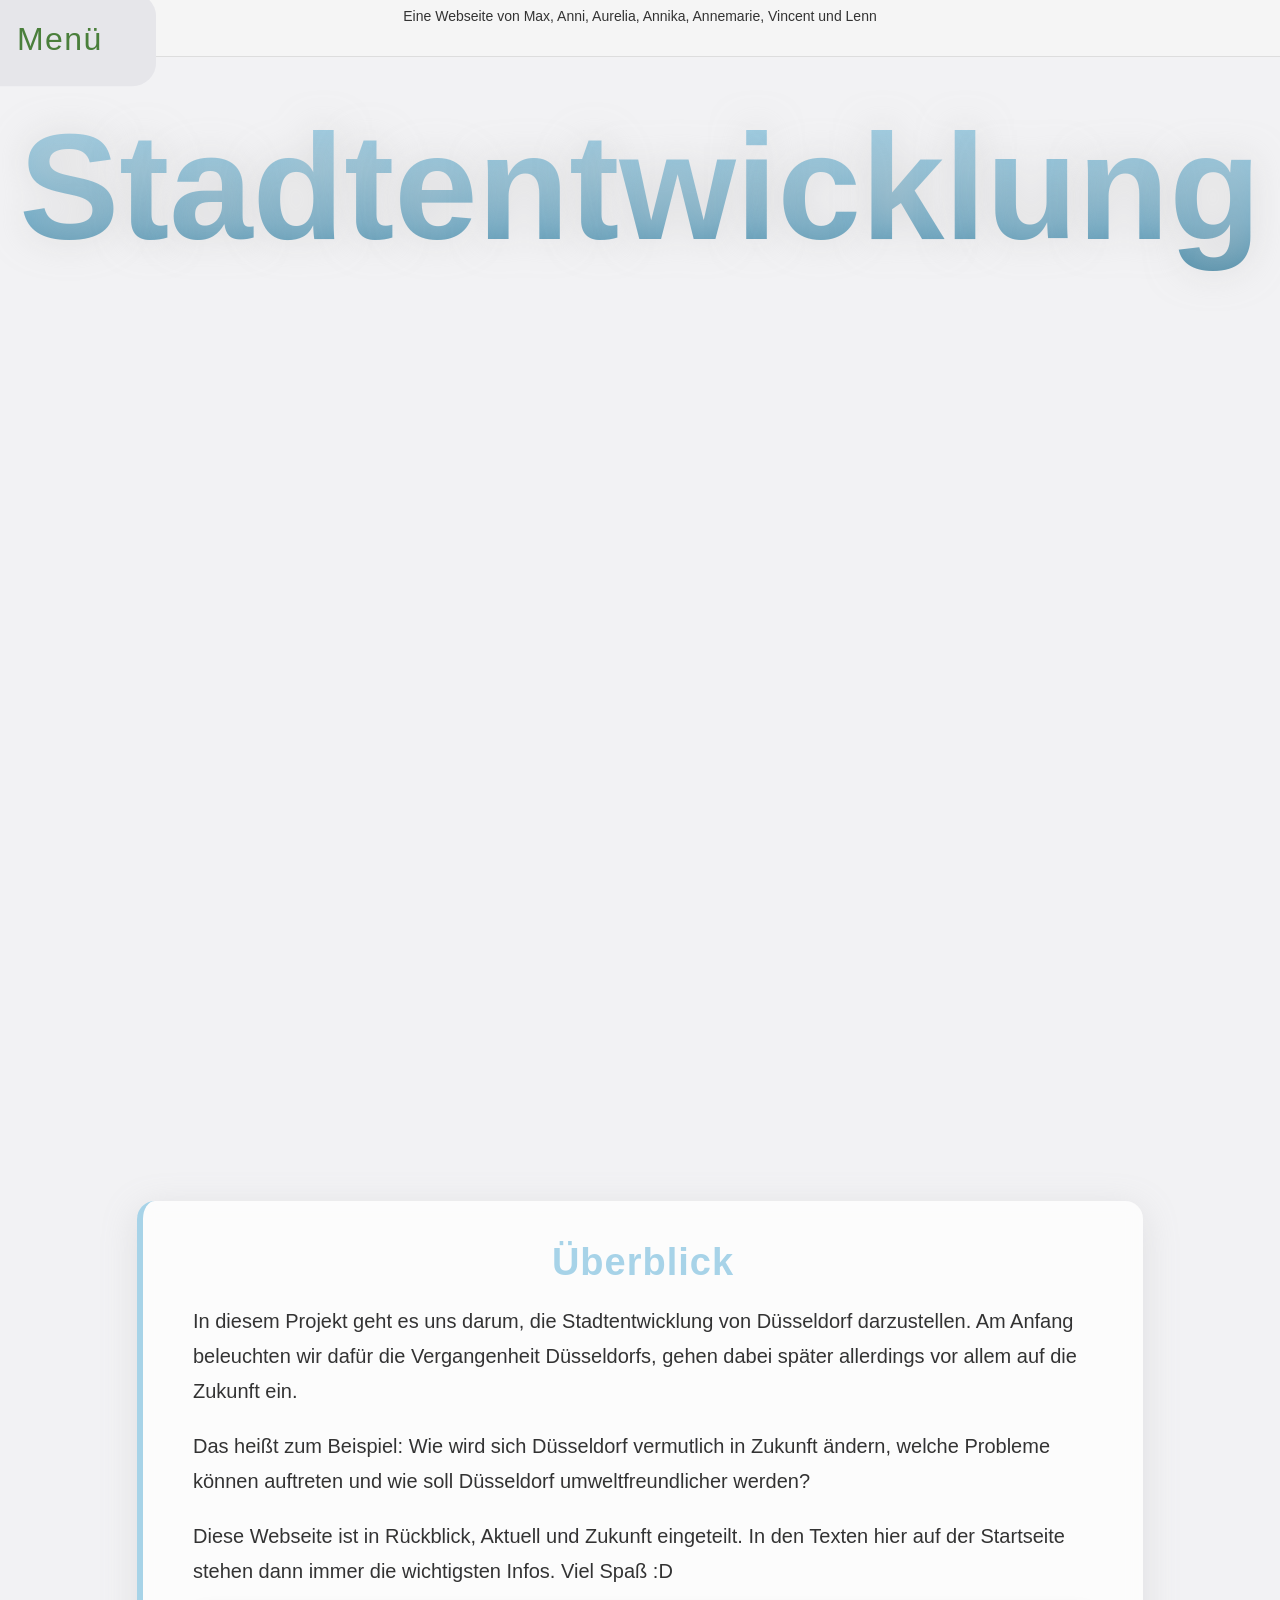
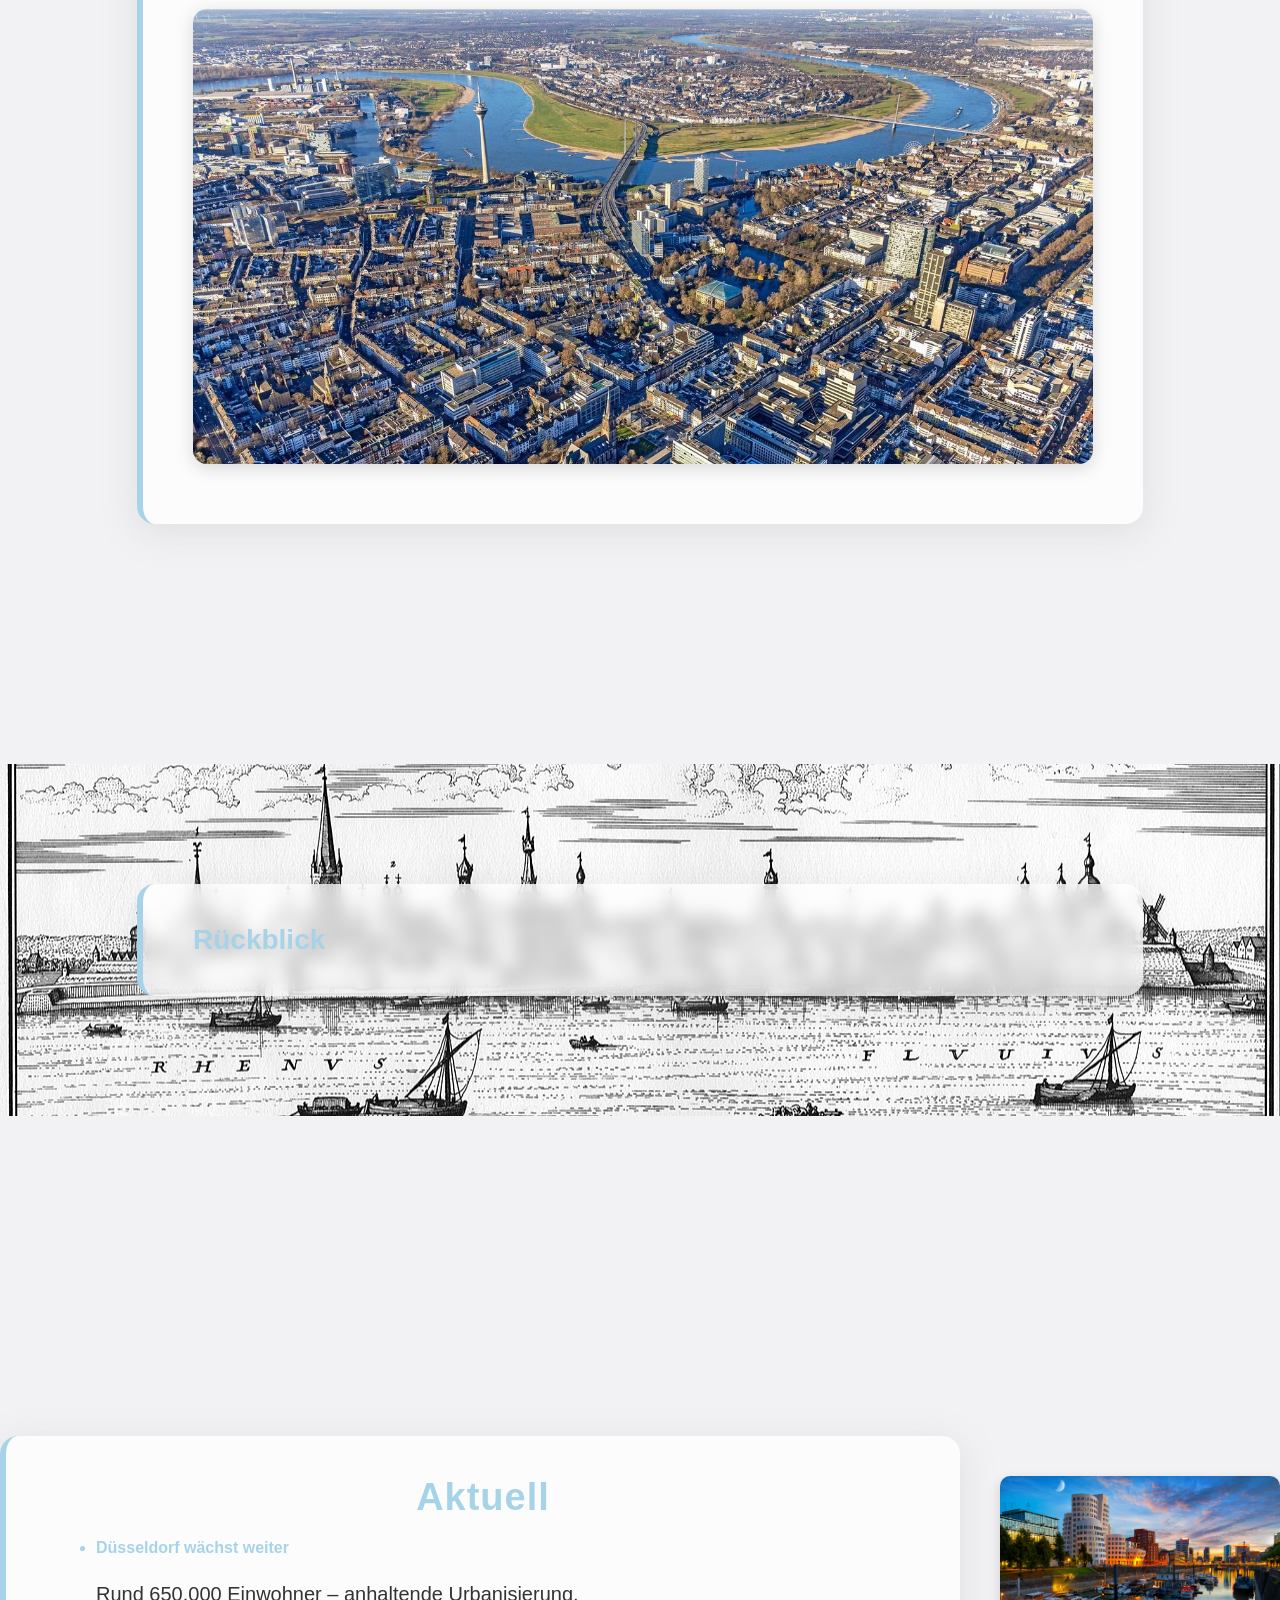
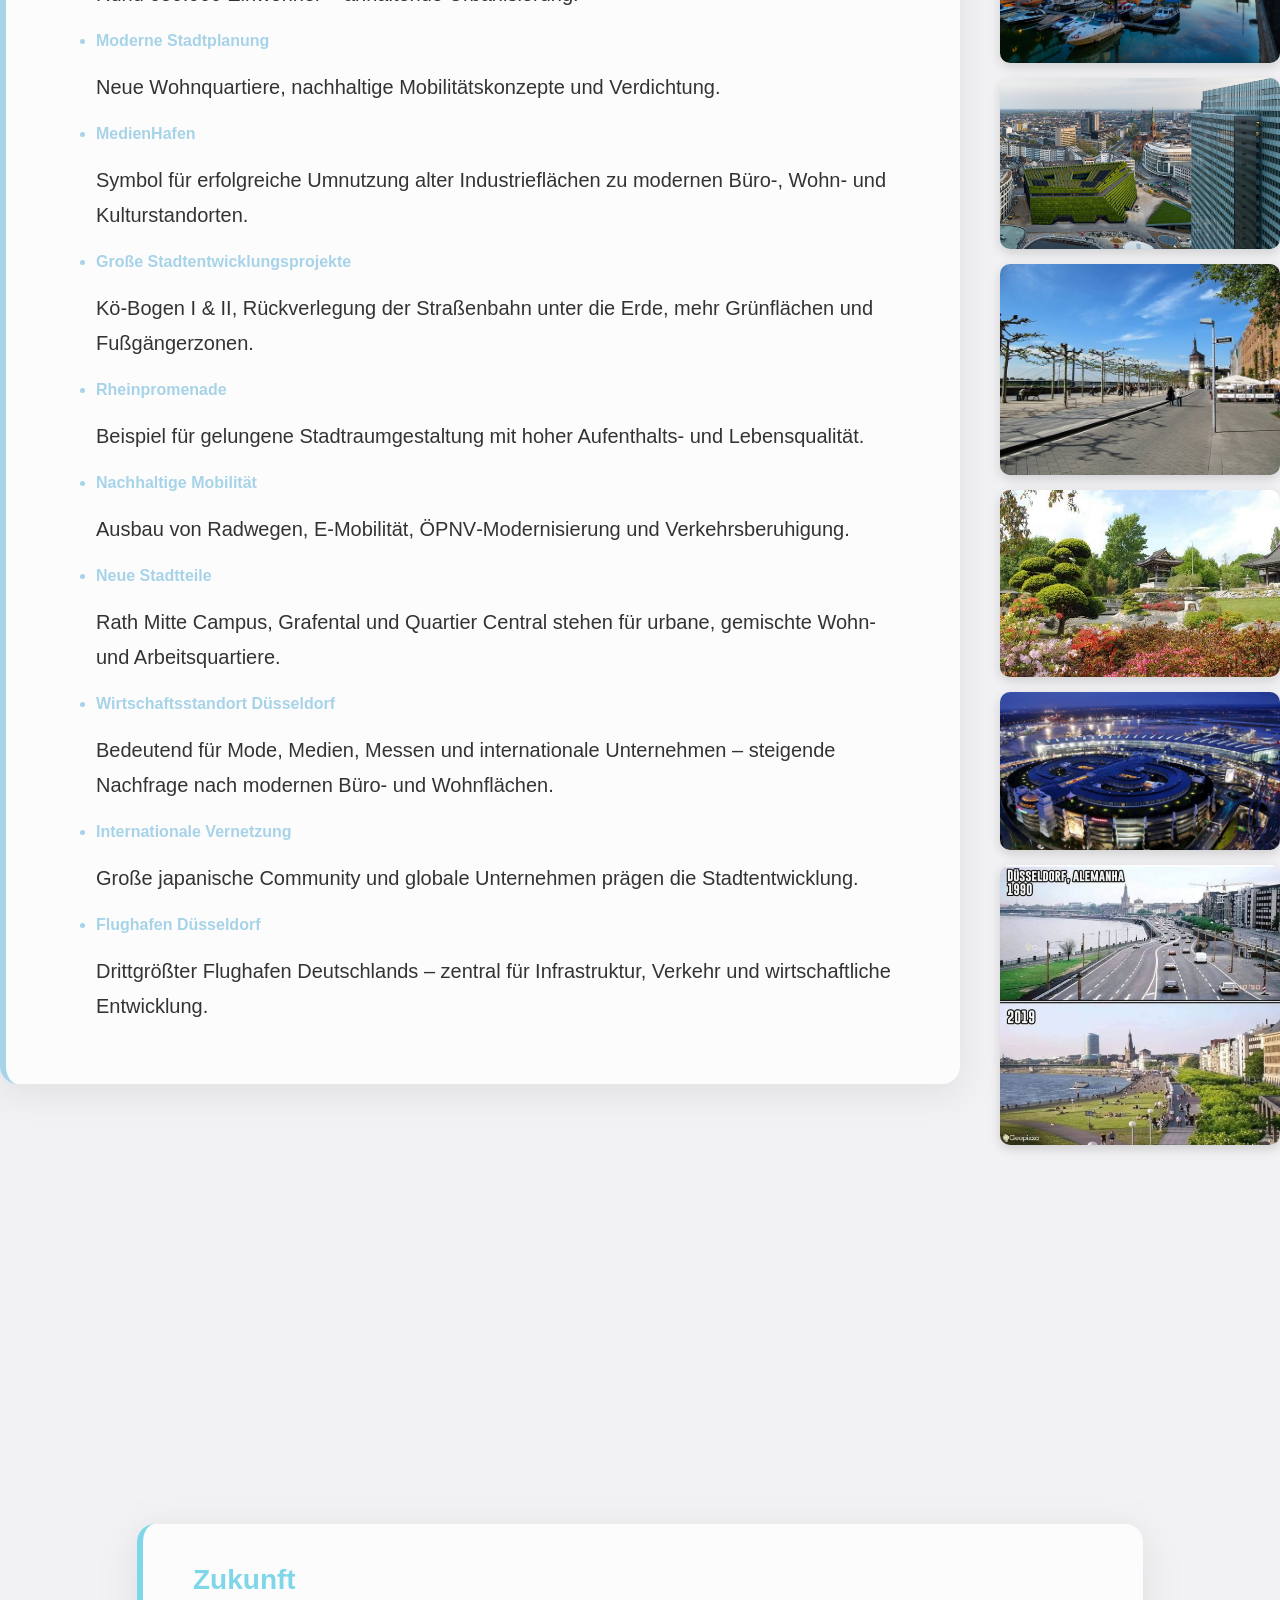
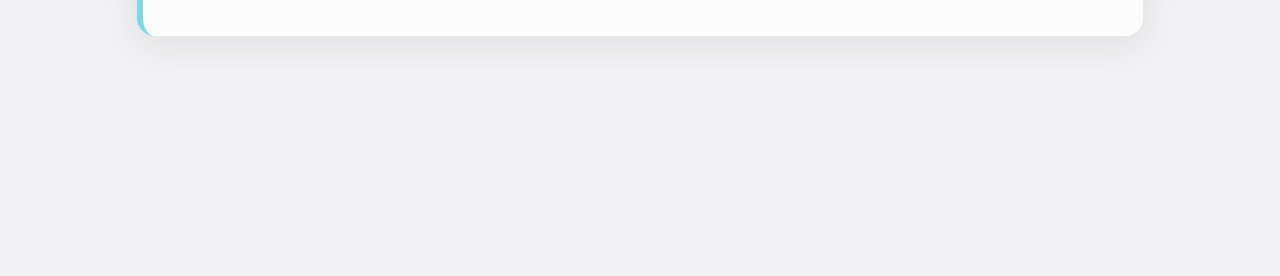
==== commit 6fadec2a: "Update print statement from 'Hello' to 'Goodbye'" ====
--- a/index.html
+++ b/index.html
@@ -300,17 +300,6 @@
 	<div id="imgOverlay" onclick="closeImage()">
     <img id="overlayImg">
 </div>
-function openImage(src) {
-    const overlay = document.getElementById("imgOverlay");
-    const bigImg = document.getElementById("overlayImg");
-
-    bigImg.src = src;
-    overlay.style.display = "flex";
-}
-
-function closeImage() {
-    document.getElementById("imgOverlay").style.display = "none";
-}
 
 	
 </div>
@@ -377,6 +366,19 @@
 
 
 
+<script>
+function openImage(src) {
+    const overlay = document.getElementById("imgOverlay");
+    const bigImg = document.getElementById("overlayImg");
+
+    bigImg.src = src;
+    overlay.style.display = "flex";
+}
+
+function closeImage() {
+    document.getElementById("imgOverlay").style.display = "none";
+}
+</script>
 
 
 </body>
--- a/IDEE.css
+++ b/IDEE.css
@@ -403,12 +403,36 @@
     width: 180px;   
     height: auto;
     border-radius: 10px;
-}
+    cursor: pointer;
+}
+/* Galerie */
 .jaw-gallery {
     display: flex;
     flex-direction: column;
-    gap: 15px; /* Abstand zwischen den Bildern */
+    gap: 15px;
     margin-top: 160px;
+}
+
+/* Overlay */
+#imgOverlay {
+    position: fixed;
+    top: 0;
+    left: 0;
+    width: 100vw;
+    height: 100vh;
+    background: rgba(0,0,0,0.75);
+    display: none;               /* unsichtbar */
+    justify-content: center;
+    align-items: center;
+    z-index: 99999;
+}
+
+/* Großes Bild */
+#overlayImg {
+    width: 20vw;                 /* ca. 1/5 der Breite */
+    height: auto;
+    border-radius: 12px;
+    box-shadow: 0 0 25px rgba(255,255,255,0.4);
 }
 
 .jaw-pic {
